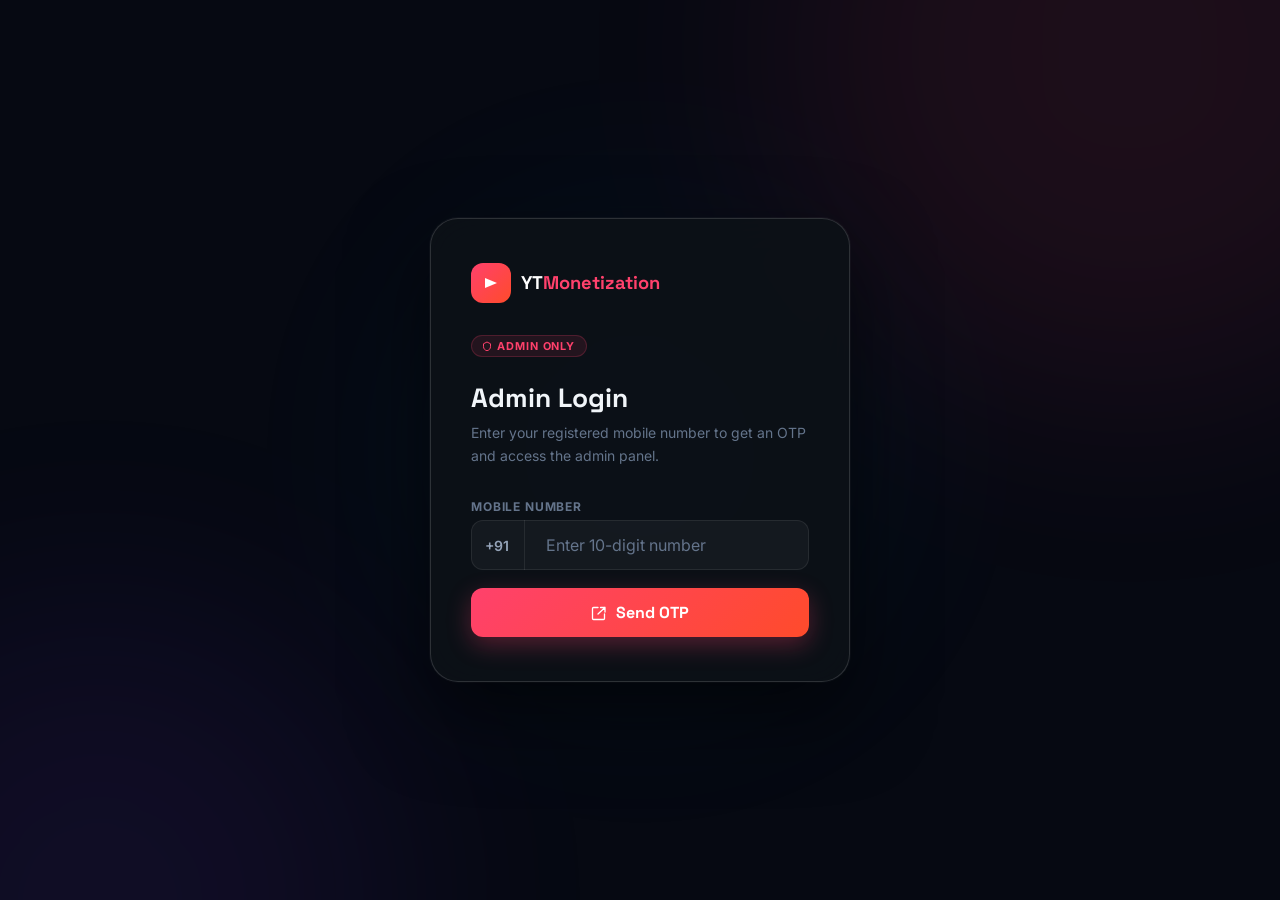
==== admin.html @ 2d953efa "fix: Clear All reliably syncs across all admin devices - Reset _lastOrdersHash='' on clear so next 5" ====
<!DOCTYPE html>
<html lang="en">
<head>
  <meta charset="UTF-8"/>
  <meta name="viewport" content="width=device-width, initial-scale=1.0"/>
  <title>Admin Panel — YTMonetization</title>
  <link rel="preconnect" href="https://fonts.googleapis.com"/>
  <link rel="preconnect" href="https://fonts.gstatic.com" crossorigin/>
  <link href="https://fonts.googleapis.com/css2?family=Inter:wght@300;400;500;600;700;800&family=Space+Grotesk:wght@500;600;700;800&display=swap" rel="stylesheet"/>
  <style>
    *,*::before,*::after{box-sizing:border-box;margin:0;padding:0}
    :root{
      --bg:#060912;--bg2:#0D1117;--bg3:#161B27;
      --border:rgba(255,255,255,0.08);--border2:rgba(255,255,255,0.14);
      --red:#FF416C;--red2:#FF4B2B;
      --green:#10B981;--yellow:#F59E0B;--blue:#3B82F6;
      --text:#F1F5F9;--text2:#94A3B8;--text3:#64748B;
      --card:rgba(255,255,255,0.03);
    }
    html{scroll-behavior:smooth}
    body{font-family:'Inter',sans-serif;background:var(--bg);color:var(--text);min-height:100vh;overflow-x:hidden}

    /* BG ORBS */
    .page-bg{position:fixed;inset:0;z-index:0;overflow:hidden;pointer-events:none}
    .orb{position:absolute;border-radius:50%;filter:blur(120px);opacity:.09}
    .orb1{width:700px;height:700px;background:var(--red);top:-300px;right:-200px}
    .orb2{width:600px;height:600px;background:#7C3AED;bottom:-300px;left:-200px}
    .orb3{width:400px;height:400px;background:#0EA5E9;top:50%;left:50%;transform:translate(-50%,-50%)}

    /* ═══════════════════════════════
       LOGIN SCREEN
    ═══════════════════════════════ */
    #loginScreen{position:fixed;inset:0;z-index:100;display:flex;align-items:center;justify-content:center;padding:1.5rem}
    .login-card{
      width:100%;max-width:420px;
      background:rgba(13,17,23,0.9);
      border:1px solid var(--border2);border-radius:28px;
      padding:2.75rem 2.5rem;
      backdrop-filter:blur(24px);
      box-shadow:0 32px 80px rgba(0,0,0,.6),0 0 0 1px rgba(255,255,255,.04);
      animation:cardIn .5s cubic-bezier(.34,1.56,.64,1) both;
    }
    @keyframes cardIn{from{opacity:0;transform:scale(.92) translateY(24px)}to{opacity:1;transform:none}}

    .lc-logo{display:flex;align-items:center;gap:10px;margin-bottom:2rem}
    .lc-logo-box{width:40px;height:40px;border-radius:12px;background:linear-gradient(135deg,var(--red),var(--red2));display:flex;align-items:center;justify-content:center}
    .lc-logo-text{font-family:'Space Grotesk',sans-serif;font-weight:800;font-size:1.15rem;color:#fff}
    .lc-logo-text .acc{color:var(--red)}
    .lc-admin-pill{display:inline-flex;align-items:center;gap:5px;background:rgba(255,65,108,.1);border:1px solid rgba(255,65,108,.2);color:var(--red);font-size:.68rem;font-weight:700;padding:.2rem .65rem;border-radius:100px;margin-bottom:1.5rem;text-transform:uppercase;letter-spacing:.08em}
    .lc-title{font-family:'Space Grotesk',sans-serif;font-size:1.65rem;font-weight:800;margin-bottom:.35rem}
    .lc-sub{font-size:.875rem;color:var(--text3);line-height:1.65;margin-bottom:2rem}

    .ls{display:flex;flex-direction:column;gap:1.1rem}
    .ls.hidden{display:none}

    .fl{font-size:.75rem;font-weight:700;color:var(--text3);text-transform:uppercase;letter-spacing:.07em;margin-bottom:.4rem;display:block}
    .inp-wrap{position:relative}
    .inp-pre{position:absolute;left:0;top:0;bottom:0;display:flex;align-items:center;padding:0 .9rem;border-right:1px solid var(--border);color:var(--text2);font-size:.875rem;font-weight:600;pointer-events:none;user-select:none}
    .inp{width:100%;background:rgba(255,255,255,.04);border:1px solid var(--border);border-radius:12px;color:var(--text);font-family:'Inter',sans-serif;font-size:1rem;padding:.875rem 1rem .875rem 4.6rem;outline:none;transition:all .2s;-webkit-appearance:none}
    .inp:focus{border-color:rgba(255,65,108,.5);background:rgba(255,65,108,.03);box-shadow:0 0 0 3px rgba(255,65,108,.12)}
    .inp::placeholder{color:var(--text3)}

    /* OTP */
    .otp-boxes{display:flex;gap:.45rem;justify-content:center}
    .otp-box{width:48px;height:56px;border-radius:12px;background:rgba(255,255,255,.04);border:1px solid var(--border);color:#fff;font-size:1.5rem;font-weight:800;font-family:'Space Grotesk',sans-serif;text-align:center;outline:none;transition:all .2s;-webkit-appearance:none;caret-color:var(--red)}
    .otp-box:focus{border-color:rgba(255,65,108,.5);background:rgba(255,65,108,.04);box-shadow:0 0 0 3px rgba(255,65,108,.12)}
    .otp-box.filled{border-color:rgba(255,65,108,.3);background:rgba(255,65,108,.04)}

    .demo-banner{background:rgba(245,158,11,.08);border:1px solid rgba(245,158,11,.18);border-radius:10px;padding:.7rem 1rem;display:flex;align-items:center;gap:.65rem;font-size:.82rem;color:#FCD34D}
    .demo-banner strong{font-family:'Space Grotesk',sans-serif;font-size:1rem;letter-spacing:.12em}

    .lbtn{width:100%;padding:.9rem;border:none;border-radius:12px;background:linear-gradient(135deg,var(--red),var(--red2));color:#fff;font-family:'Space Grotesk',sans-serif;font-size:1rem;font-weight:700;cursor:pointer;transition:all .25s;box-shadow:0 8px 24px rgba(255,65,108,.3);display:flex;align-items:center;justify-content:center;gap:.6rem}
    .lbtn:hover{transform:translateY(-2px);box-shadow:0 14px 36px rgba(255,65,108,.45)}
    .lbtn:active{transform:translateY(0)}
    .lbtn:disabled{opacity:.5;cursor:not-allowed;transform:none}
    .lbtn-spin{width:18px;height:18px;border:2px solid rgba(255,255,255,.3);border-top-color:#fff;border-radius:50%;animation:spin .7s linear infinite;display:none}
    .lbtn.loading .lbtn-spin{display:block}
    @keyframes spin{to{transform:rotate(360deg)}}

    .lerr{background:rgba(239,68,68,.08);border:1px solid rgba(239,68,68,.18);border-radius:10px;padding:.6rem .9rem;font-size:.82rem;color:#FCA5A5;display:none;align-items:center;gap:.5rem}
    .lerr.show{display:flex}

    .resend-row{display:flex;align-items:center;justify-content:space-between;font-size:.8rem}
    .resend-row span{color:var(--text3)}
    .resend-btn{background:none;border:none;color:var(--red);cursor:pointer;font-size:.8rem;font-weight:700;padding:0;transition:opacity .2s}
    .resend-btn:disabled{color:var(--text3);cursor:not-allowed}

    /* ═══════════════════════════════
       ADMIN APP
    ═══════════════════════════════ */
    #adminApp{display:none;min-height:100vh;flex-direction:column;position:relative;z-index:1}

    /* TOPBAR */
    .topbar{position:sticky;top:0;z-index:50;background:rgba(6,9,18,.92);backdrop-filter:blur(20px);border-bottom:1px solid var(--border);padding:0 1.5rem}
    .topbar-inner{max-width:1280px;margin:0 auto;height:64px;display:flex;align-items:center;justify-content:space-between;gap:1rem}
    .tb-brand{display:flex;align-items:center;gap:10px;text-decoration:none}
    .tb-brand-box{width:32px;height:32px;border-radius:9px;background:linear-gradient(135deg,var(--red),var(--red2));display:flex;align-items:center;justify-content:center}
    .tb-brand span{font-family:'Space Grotesk',sans-serif;font-weight:800;font-size:1.05rem;color:#fff}
    .tb-brand .acc{color:var(--red)}
    .tb-pill{background:rgba(255,65,108,.1);border:1px solid rgba(255,65,108,.2);color:var(--red);font-size:.68rem;font-weight:700;padding:.15rem .55rem;border-radius:100px;text-transform:uppercase;letter-spacing:.08em}
    .tb-right{display:flex;align-items:center;gap:.75rem}
    .tb-avatar{width:34px;height:34px;border-radius:50%;background:linear-gradient(135deg,var(--red),var(--red2));display:flex;align-items:center;justify-content:center;font-weight:800;font-size:.85rem;color:#fff;flex-shrink:0}
    .tb-num{font-size:.82rem;color:var(--text2)}
    .tb-logout{display:flex;align-items:center;gap:.4rem;background:rgba(255,255,255,.05);border:1px solid var(--border);border-radius:8px;padding:.35rem .8rem;color:var(--text2);font-size:.8rem;font-weight:600;cursor:pointer;transition:all .2s}
    .tb-logout:hover{border-color:rgba(239,68,68,.4);color:#FCA5A5;background:rgba(239,68,68,.06)}
    .tb-preview{display:flex;align-items:center;gap:.4rem;background:rgba(16,185,129,.06);border:1px solid rgba(16,185,129,.18);border-radius:8px;padding:.35rem .8rem;color:#34D399;font-size:.8rem;font-weight:600;cursor:pointer;text-decoration:none;transition:all .2s}
    .tb-preview:hover{background:rgba(16,185,129,.12);border-color:rgba(16,185,129,.35)}

    /* MAIN */
    .admin-main{flex:1;max-width:1280px;margin:0 auto;padding:2rem 1.5rem 5rem;width:100%}

    /* PAGE HEADER */
    .ph{display:flex;align-items:flex-start;justify-content:space-between;gap:1rem;margin-bottom:2rem;flex-wrap:wrap}
    .ph-left h1{font-family:'Space Grotesk',sans-serif;font-size:1.8rem;font-weight:800}
    .ph-left p{font-size:.875rem;color:var(--text3);margin-top:.3rem}
    .add-btn{display:flex;align-items:center;gap:.5rem;background:linear-gradient(135deg,var(--red),var(--red2));border:none;border-radius:12px;padding:.75rem 1.35rem;color:#fff;font-family:'Space Grotesk',sans-serif;font-weight:700;font-size:.9rem;cursor:pointer;transition:all .25s;box-shadow:0 6px 20px rgba(255,65,108,.3);white-space:nowrap}
    .add-btn:hover{transform:translateY(-2px);box-shadow:0 10px 30px rgba(255,65,108,.45)}

    /* STATS */
    .stats{display:grid;grid-template-columns:repeat(4,1fr);gap:1rem;margin-bottom:2rem}
    .stat{background:var(--card);border:1px solid var(--border);border-radius:16px;padding:1.25rem;display:flex;flex-direction:column;gap:.6rem;transition:border-color .2s}
    .stat:hover{border-color:var(--border2)}
    .stat-top{display:flex;align-items:center;justify-content:space-between}
    .stat-lbl{font-size:.72rem;color:var(--text3);font-weight:700;text-transform:uppercase;letter-spacing:.07em}
    .stat-ico{width:36px;height:36px;border-radius:10px;display:flex;align-items:center;justify-content:center}
    .stat-num{font-family:'Space Grotesk',sans-serif;font-size:2rem;font-weight:800;line-height:1}
    .stat-hint{font-size:.72rem;color:var(--text3)}

    /* FILTERS */
    .filters{display:flex;align-items:center;gap:.6rem;margin-bottom:1.5rem;flex-wrap:wrap}
    .fbtn{padding:.45rem 1.1rem;border-radius:100px;font-size:.8rem;font-weight:600;border:1px solid var(--border);background:transparent;color:var(--text2);cursor:pointer;transition:all .2s;display:flex;align-items:center;gap:.4rem}
    .fbtn.active{background:rgba(255,65,108,.1);border-color:rgba(255,65,108,.3);color:var(--red)}
    .fbtn:hover:not(.active){border-color:var(--border2);color:#fff}

    /* PLATFORM SECTION */
    .plat-sec{margin-bottom:2.5rem}
    .plat-hdr{display:flex;align-items:center;gap:.75rem;margin-bottom:1.1rem;padding-bottom:.75rem;border-bottom:1px solid var(--border)}
    .plat-ico{width:36px;height:36px;border-radius:10px;display:flex;align-items:center;justify-content:center;flex-shrink:0}
    .plat-name{font-family:'Space Grotesk',sans-serif;font-size:1.05rem;font-weight:700}
    .plat-cnt{background:rgba(255,255,255,.06);border:1px solid var(--border);border-radius:100px;padding:.15rem .65rem;font-size:.72rem;color:var(--text2);font-weight:600}

    /* PLANS GRID */
    .plans-grid{display:grid;grid-template-columns:repeat(auto-fill,minmax(290px,1fr));gap:1rem}

    /* PLAN CARD */
    .pcard{background:var(--card);border:1px solid var(--border);border-radius:20px;padding:1.5rem;display:flex;flex-direction:column;gap:.9rem;transition:all .22s;position:relative;overflow:hidden}
    .pcard::after{content:'';position:absolute;inset:0;border-radius:20px;background:linear-gradient(135deg,rgba(255,65,108,.04),transparent);opacity:0;transition:opacity .2s;pointer-events:none}
    .pcard:hover{border-color:var(--border2);box-shadow:0 8px 32px rgba(0,0,0,.3)}
    .pcard:hover::after{opacity:1}

    .pc-top{display:flex;align-items:flex-start;justify-content:space-between;gap:.5rem}
    .pc-tag{display:inline-flex;align-items:center;gap:.3rem;font-size:.65rem;font-weight:700;text-transform:uppercase;letter-spacing:.08em;padding:.18rem .6rem;border-radius:100px;width:fit-content}
    .tag-yt{background:rgba(255,65,108,.12);color:#FF7A9A;border:1px solid rgba(255,65,108,.2)}
    .tag-ig{background:rgba(192,132,252,.12);color:#C084FC;border:1px solid rgba(192,132,252,.2)}
    .tag-fb{background:rgba(96,165,250,.12);color:#60A5FA;border:1px solid rgba(96,165,250,.2)}
    .pc-name{font-family:'Space Grotesk',sans-serif;font-size:1.05rem;font-weight:700;margin-top:.25rem}
    .pop-badge{background:linear-gradient(135deg,var(--red),var(--red2));color:#fff;font-size:.62rem;font-weight:700;padding:.18rem .55rem;border-radius:100px;text-transform:uppercase;letter-spacing:.06em;white-space:nowrap;flex-shrink:0}

    .pc-price{display:flex;align-items:baseline;gap:.2rem}
    .pc-cur{font-size:1rem;color:var(--red);font-weight:700}
    .pc-val{font-family:'Space Grotesk',sans-serif;font-size:2rem;font-weight:800;line-height:1}
    .pc-note{font-size:.72rem;color:var(--text3);margin-left:.1rem}

    .pc-feats{display:flex;flex-direction:column;gap:.35rem;flex:1}
    .feat-item{display:flex;align-items:center;gap:.45rem;font-size:.82rem}
    .feat-check{color:var(--green);flex-shrink:0;width:14px}
    .feat-x{color:var(--text3);flex-shrink:0;width:14px}

    .pc-timing{display:flex;gap:.75rem;padding:.7rem;background:rgba(255,255,255,.025);border:1px solid var(--border);border-radius:10px}
    .t-item{flex:1;display:flex;flex-direction:column;gap:.15rem}
    .t-lbl{font-size:.62rem;color:var(--text3);font-weight:700;text-transform:uppercase;letter-spacing:.06em}
    .t-val{font-size:.8rem;color:var(--text);font-weight:600}

    .pc-actions{display:flex;gap:.5rem}
    .pc-edit{flex:1;display:flex;align-items:center;justify-content:center;gap:.35rem;background:rgba(59,130,246,.07);border:1px solid rgba(59,130,246,.18);color:#60A5FA;border-radius:10px;padding:.55rem;font-size:.8rem;font-weight:600;cursor:pointer;transition:all .2s}
    .pc-edit:hover{background:rgba(59,130,246,.14);border-color:rgba(59,130,246,.35)}
    .pc-del{display:flex;align-items:center;justify-content:center;background:rgba(239,68,68,.06);border:1px solid rgba(239,68,68,.14);color:#F87171;border-radius:10px;padding:.55rem .7rem;cursor:pointer;transition:all .2s}
    .pc-del:hover{background:rgba(239,68,68,.12);border-color:rgba(239,68,68,.32)}

    /* ADD CARD PLACEHOLDER */
    .add-card{background:transparent;border:2px dashed rgba(255,255,255,.07);border-radius:20px;display:flex;align-items:center;justify-content:center;min-height:200px;cursor:pointer;transition:all .2s}
    .add-card:hover{border-color:rgba(255,65,108,.3);background:rgba(255,65,108,.03)}
    .add-card:hover .add-card-icon{color:var(--red)}
    .add-card-icon{color:var(--text3);text-align:center;transition:color .2s}

    /* EMPTY */
    .empty{text-align:center;padding:3rem;border:2px dashed var(--border);border-radius:20px}
    .empty h3{font-size:1rem;font-weight:600;color:var(--text2);margin:.75rem 0 .3rem}
    .empty p{font-size:.82rem;color:var(--text3)}

    /* ═══════════════════════════════
       MODAL
    ═══════════════════════════════ */
    .mbackdrop{position:fixed;inset:0;z-index:200;background:rgba(0,0,0,.75);backdrop-filter:blur(8px);display:flex;align-items:center;justify-content:center;padding:1rem;opacity:0;pointer-events:none;transition:opacity .25s}
    .mbackdrop.open{opacity:1;pointer-events:all}
    .modal{width:100%;max-width:580px;max-height:90vh;overflow-y:auto;background:#0D1117;border:1px solid var(--border2);border-radius:24px;padding:2rem;transform:scale(.95) translateY(20px);transition:transform .3s cubic-bezier(.34,1.56,.64,1)}
    .mbackdrop.open .modal{transform:none}

    .mhdr{display:flex;align-items:center;justify-content:space-between;margin-bottom:1.75rem}
    .mtitle{font-family:'Space Grotesk',sans-serif;font-size:1.2rem;font-weight:800}
    .mclose{width:32px;height:32px;border-radius:8px;border:1px solid var(--border);background:transparent;color:var(--text2);cursor:pointer;display:flex;align-items:center;justify-content:center;transition:all .2s}
    .mclose:hover{border-color:rgba(239,68,68,.4);color:#F87171;background:rgba(239,68,68,.06)}

    .mgrid{display:grid;grid-template-columns:1fr 1fr;gap:.9rem}
    .mgrid-full{grid-template-columns:1fr}
    .mfield{display:flex;flex-direction:column;gap:.35rem}
    .mfield label{font-size:.72rem;font-weight:700;color:var(--text3);text-transform:uppercase;letter-spacing:.07em}
    .mcontrol{background:rgba(255,255,255,.04);border:1px solid var(--border);border-radius:10px;color:var(--text);font-family:'Inter',sans-serif;font-size:.9rem;padding:.72rem 1rem;outline:none;transition:all .2s;width:100%;-webkit-appearance:none}
    .mcontrol:focus{border-color:rgba(255,65,108,.45);background:rgba(255,65,108,.03);box-shadow:0 0 0 3px rgba(255,65,108,.1)}
    select.mcontrol{cursor:pointer}
    select.mcontrol option{background:#0D1117}
    textarea.mcontrol{resize:vertical;min-height:75px;line-height:1.6}

    .feat-ed{display:flex;flex-direction:column;gap:.45rem}
    .feat-row{display:flex;gap:.35rem;align-items:center}
    .feat-inp{flex:1;background:rgba(255,255,255,.04);border:1px solid var(--border);border-radius:9px;color:var(--text);font-family:'Inter',sans-serif;font-size:.875rem;padding:.65rem .9rem;outline:none;transition:all .2s}
    .feat-inp:focus{border-color:rgba(255,65,108,.4);box-shadow:0 0 0 3px rgba(255,65,108,.1)}
    .feat-inp::placeholder{color:var(--text3)}
    .feat-rm{width:34px;height:34px;flex-shrink:0;border-radius:8px;border:1px solid var(--border);background:rgba(239,68,68,.05);color:#F87171;cursor:pointer;display:flex;align-items:center;justify-content:center;transition:all .2s}
    .feat-rm:hover{background:rgba(239,68,68,.12);border-color:rgba(239,68,68,.3)}
    .feat-add{display:flex;align-items:center;gap:.4rem;padding:.48rem .9rem;background:rgba(16,185,129,.05);border:1px solid rgba(16,185,129,.14);border-radius:8px;color:#34D399;font-size:.8rem;font-weight:600;cursor:pointer;transition:all .2s;width:fit-content}
    .feat-add:hover{background:rgba(16,185,129,.1);border-color:rgba(16,185,129,.28)}

    .toggle-row{display:flex;align-items:center;justify-content:space-between;padding:.75rem 1rem;background:rgba(255,255,255,.02);border:1px solid var(--border);border-radius:10px}
    .toggle-lbl{font-size:.875rem;color:var(--text2);font-weight:500}
    .toggle{position:relative;width:44px;height:24px;cursor:pointer}
    .toggle input{opacity:0;width:0;height:0;position:absolute}
    .toggle-track{position:absolute;inset:0;border-radius:100px;background:rgba(255,255,255,.1);border:1px solid var(--border);transition:all .2s}
    .toggle input:checked~.toggle-track{background:var(--red);border-color:var(--red)}
    .toggle-thumb{position:absolute;top:3px;left:3px;width:16px;height:16px;border-radius:50%;background:#fff;transition:transform .2s;box-shadow:0 1px 4px rgba(0,0,0,.3)}
    .toggle input:checked~.toggle-thumb{transform:translateX(20px)}

    .mfoot{display:flex;gap:.75rem;margin-top:1.75rem;justify-content:flex-end;padding-top:1.25rem;border-top:1px solid var(--border)}
    .mbtn-cancel{padding:.7rem 1.25rem;border-radius:10px;border:1px solid var(--border);background:transparent;color:var(--text2);font-size:.875rem;font-weight:600;cursor:pointer;transition:all .2s}
    .mbtn-cancel:hover{border-color:var(--border2);color:#fff}
    .mbtn-save{padding:.7rem 1.5rem;border-radius:10px;border:none;background:linear-gradient(135deg,var(--red),var(--red2));color:#fff;font-family:'Space Grotesk',sans-serif;font-size:.9rem;font-weight:700;cursor:pointer;transition:all .25s;box-shadow:0 4px 16px rgba(255,65,108,.3);display:flex;align-items:center;gap:.5rem}
    .mbtn-save:hover{transform:translateY(-1px);box-shadow:0 8px 24px rgba(255,65,108,.45)}

    /* DELETE MODAL */
    .del-modal{max-width:400px;text-align:center}
    .del-ico{width:64px;height:64px;border-radius:50%;background:rgba(239,68,68,.08);border:2px solid rgba(239,68,68,.2);display:flex;align-items:center;justify-content:center;margin:0 auto 1.25rem}
    .del-title{font-family:'Space Grotesk',sans-serif;font-size:1.2rem;font-weight:800;margin-bottom:.5rem}
    .del-sub{font-size:.875rem;color:var(--text2);line-height:1.65;margin-bottom:1.5rem}
    .mbtn-del{flex:1;padding:.75rem;border-radius:10px;border:none;background:linear-gradient(135deg,#EF4444,#DC2626);color:#fff;font-family:'Space Grotesk',sans-serif;font-size:.9rem;font-weight:700;cursor:pointer;transition:all .2s;display:flex;align-items:center;justify-content:center;gap:.4rem}
    .mbtn-del:hover{transform:translateY(-1px);box-shadow:0 6px 20px rgba(239,68,68,.4)}

    /* TOAST */
    .toast{position:fixed;bottom:1.5rem;right:1.5rem;z-index:999;background:#1A1F2E;border:1px solid var(--border2);border-radius:12px;padding:.875rem 1.25rem;display:flex;align-items:center;gap:.75rem;font-size:.875rem;font-weight:500;box-shadow:0 8px 32px rgba(0,0,0,.5);transform:translateY(20px);opacity:0;transition:all .3s;pointer-events:none;max-width:320px}
    .toast.show{transform:translateY(0);opacity:1}
    .toast-dot{width:8px;height:8px;border-radius:50%;flex-shrink:0}

    /* RESPONSIVE */
    @media(max-width:1024px){.stats{grid-template-columns:repeat(2,1fr)}}
    @media(max-width:900px){.plans-grid{grid-template-columns:repeat(auto-fill,minmax(260px,1fr))}}

    /* ── MOBILE BOTTOM TAB BAR ── */
    .mobile-tab-bar{display:none}
    @media(max-width:768px){
      /* Hide topbar tab nav on mobile */
      #tabNav{display:none}
      .tb-pill{display:none}
      /* Show bottom tab bar */
      .mobile-tab-bar{
        display:flex;position:fixed;bottom:0;left:0;right:0;z-index:100;
        background:rgba(6,9,18,.96);backdrop-filter:blur(20px);
        border-top:1px solid rgba(255,255,255,.1);
        padding:.5rem 1rem calc(.5rem + env(safe-area-inset-bottom));
        gap:.5rem;
      }
      .mob-tab{
        flex:1;display:flex;flex-direction:column;align-items:center;gap:.25rem;
        background:transparent;border:none;color:rgba(255,255,255,.45);
        font-size:.7rem;font-weight:600;padding:.5rem .25rem;
        border-radius:10px;cursor:pointer;transition:all .2s;position:relative;
      }
      .mob-tab.active{color:#FF416C;background:rgba(255,65,108,.08)}
      .mob-tab svg{opacity:.6;transition:opacity .2s}
      .mob-tab.active svg{opacity:1}
      .mob-tab-badge{
        position:absolute;top:.25rem;right:calc(50% - 18px);
        background:#FF416C;color:#fff;font-size:.6rem;font-weight:700;
        padding:.1rem .3rem;border-radius:100px;min-width:16px;text-align:center;
        line-height:1.4;
      }
    }

    /* ══ MOBILE ≤768px ══ */
    @media(max-width:768px){
      /* Topbar */
      .topbar{padding:0 1rem}
      .topbar-inner{height:54px;gap:.6rem}
      .tb-brand{font-size:.95rem;gap:.4rem}
      .tb-brand svg{width:22px;height:22px}
      .tb-num{display:none}
      .tb-right{gap:.5rem}

      /* Main layout — extra bottom padding for fixed bottom bar */
      .admin-main{padding:1rem .75rem 5.5rem}

      /* Page header — stack title + buttons */
      .ph{flex-direction:column;align-items:flex-start;gap:.75rem}
      .ph-left h1{font-size:1.3rem}
      .ph-left p{font-size:.8rem}
      .ph > button,.ph > div{width:100%}
      .ph > div{display:flex;gap:.5rem}
      .ph > div button,.ph > button{flex:1;justify-content:center}

      /* Stats — 2 cols */
      .stats{grid-template-columns:repeat(2,1fr);gap:.6rem}
      .stat{padding:.9rem 1rem}
      .stat-num{font-size:1.5rem}
      .stat-lbl{font-size:.7rem}
      .stat-ico{width:34px;height:34px}

      /* Tab nav — scrollable */
      .tab-nav{overflow-x:auto;-webkit-overflow-scrolling:touch;scrollbar-width:none;flex-wrap:nowrap;width:100%}
      .tab-nav::-webkit-scrollbar{display:none}
      .tab-btn{padding:.4rem .75rem;font-size:.78rem;white-space:nowrap;flex-shrink:0}

      /* Filters — scrollable */
      .filters{overflow-x:auto;-webkit-overflow-scrolling:touch;scrollbar-width:none;flex-wrap:nowrap;padding-bottom:.25rem}
      .filters::-webkit-scrollbar{display:none}
      .fbtn{white-space:nowrap;flex-shrink:0}

      /* Plans grid */
      .plans-grid{grid-template-columns:1fr}
      .pcard{padding:1.1rem 1rem}

      /* Order cards — compact mobile layout */
      .order-card{padding:.85rem 1rem;gap:.65rem;flex-direction:column;align-items:stretch}
      .oc-top-row{display:flex;align-items:center;gap:.65rem;width:100%}
      .oc-status-bar{height:36px}
      .oc-info{min-width:0}
      .oc-name{font-size:.88rem}
      .oc-meta{flex-direction:row;justify-content:space-between;align-items:center;min-width:0;width:100%}
      .oc-price{font-size:1rem}
      .oc-actions{flex-direction:row;align-items:center;width:100%;margin-left:0;gap:.5rem}
      .status-select{flex:1;font-size:.75rem;padding:.35rem .5rem}
      .oc-view-btn{flex:1;justify-content:center;font-size:.75rem;padding:.4rem .6rem}

      /* Modal */
      .mgrid{grid-template-columns:1fr}
      .modal-inner{padding:1.25rem;max-height:92vh;margin:.5rem}
      .mfoot{flex-direction:column-reverse;gap:.5rem}
      .mbtn-cancel,.mbtn-save,.mbtn-del{width:100%;justify-content:center}

      /* Login */
      .login-card{padding:1.75rem 1.25rem;border-radius:20px}
      .otp-box{width:42px;height:50px;font-size:1.3rem}
    }

    /* ══ SMALL PHONES ≤480px ══ */
    @media(max-width:480px){
      .admin-main{padding:.85rem .65rem 4rem}
      .ph-left h1{font-size:1.15rem}
      .stats{grid-template-columns:repeat(2,1fr);gap:.5rem}
      .stat{padding:.75rem .85rem}
      .stat-num{font-size:1.3rem}
      .stat-ico{width:30px;height:30px}
      .stat-ico svg{width:14px;height:14px}
      .tab-btn{padding:.35rem .6rem;font-size:.72rem}
      .order-card{padding:.75rem .85rem;gap:.55rem}
      .oc-name{font-size:.82rem}
      .oc-ref{font-size:.65rem}
      .oc-service{font-size:.72rem}
      .oc-price{font-size:.95rem}
      .date-group-label{font-size:.65rem}
    }

    /* ══ VERY SMALL ≤380px ══ */
    @media(max-width:380px){
      .otp-boxes{gap:.3rem}.otp-box{width:36px;height:44px;font-size:1.1rem}
      .tb-brand span:last-child{display:none}
      .stats{gap:.4rem}
      .stat{padding:.65rem .75rem}
    }

    /* ── TAB NAV ── */
    .tab-nav{display:flex;gap:.25rem;background:rgba(255,255,255,.04);border:1px solid var(--border);border-radius:10px;padding:3px}
    .tab-btn{
      display:flex;align-items:center;gap:.4rem;
      padding:.4rem .9rem;border-radius:7px;border:none;
      background:transparent;color:var(--text2);
      font-size:.82rem;font-weight:600;cursor:pointer;transition:all .2s;
      position:relative;white-space:nowrap;
    }
    .tab-btn.active{background:rgba(255,255,255,.08);color:#fff}
    .tab-badge{
      background:var(--red);color:#fff;font-size:.65rem;font-weight:700;
      padding:.1rem .35rem;border-radius:100px;min-width:18px;text-align:center;
    }
    .o-dot{display:inline-block;width:7px;height:7px;border-radius:50%;flex-shrink:0}

    /* ── ORDER CARDS ── */
    .orders-date-group{margin-bottom:1.75rem}
    .date-group-label{
      font-size:.72rem;font-weight:700;color:var(--text3);
      text-transform:uppercase;letter-spacing:.08em;
      padding:.4rem 0;margin-bottom:.75rem;
      border-bottom:1px solid var(--border);
      display:flex;align-items:center;gap:.6rem;
    }
    .date-group-label span{
      background:rgba(255,255,255,.05);border:1px solid var(--border);
      border-radius:100px;padding:.15rem .6rem;font-size:.7rem;color:var(--text2);
    }

    .order-card{
      background:var(--card);border:1px solid var(--border);
      border-radius:16px;padding:1.25rem 1.5rem;
      display:flex;align-items:center;gap:1.25rem;
      transition:border-color .2s,box-shadow .2s;
      flex-wrap:wrap;
    }
    .order-card:hover{border-color:var(--border2);box-shadow:0 4px 20px rgba(0,0,0,.2)}
    .order-card+.order-card{margin-top:.6rem}

    .oc-status-bar{width:3px;height:48px;border-radius:100px;flex-shrink:0}
    .oc-info{flex:1;min-width:160px}
    .oc-ref{font-size:.72rem;font-weight:700;color:var(--text3);letter-spacing:.06em;text-transform:uppercase}
    .oc-name{font-family:'Space Grotesk',sans-serif;font-size:.95rem;font-weight:700;margin:.15rem 0}
    .oc-service{font-size:.78rem;color:var(--text2)}

    .oc-meta{display:flex;flex-direction:column;gap:.3rem;min-width:120px}
    .oc-price{font-family:'Space Grotesk',sans-serif;font-size:1.1rem;font-weight:800}
    .oc-time{font-size:.72rem;color:var(--text3)}

    .oc-status-wrap{display:flex;flex-direction:column;gap:.4rem;align-items:flex-start}
    .oc-badge{
      display:inline-flex;align-items:center;gap:.35rem;
      padding:.25rem .7rem;border-radius:100px;font-size:.72rem;font-weight:700;
    }
    .badge-pending   {background:rgba(245,158,11,.1);color:#FCD34D;border:1px solid rgba(245,158,11,.25)}
    .badge-processing{background:rgba(59,130,246,.1);color:#93C5FD;border:1px solid rgba(59,130,246,.25)}
    .badge-completed {background:rgba(16,185,129,.1);color:#6EE7B7;border:1px solid rgba(16,185,129,.25)}
    .badge-cancelled {background:rgba(107,114,128,.1);color:#9CA3AF;border:1px solid rgba(107,114,128,.25)}

    .oc-actions{display:flex;gap:.4rem;align-items:center;margin-left:auto}
    .oc-view-btn{
      display:flex;align-items:center;gap:.35rem;
      padding:.4rem .8rem;border-radius:8px;border:1px solid var(--border);
      background:transparent;color:var(--text2);font-size:.78rem;font-weight:600;
      cursor:pointer;transition:all .2s;
    }
    .oc-view-btn:hover{border-color:var(--border2);color:#fff}
    .status-select{
      padding:.35rem .65rem;border-radius:8px;border:1px solid var(--border);
      background:rgba(255,255,255,.04);color:var(--text);
      font-family:'Inter',sans-serif;font-size:.78rem;font-weight:600;
      cursor:pointer;outline:none;transition:border-color .2s;
    }
    .status-select:focus{border-color:rgba(255,65,108,.4)}
    .status-select option{background:#0D1117}

    .ss-chip{
      display:inline-flex;align-items:center;gap:.3rem;
      background:rgba(16,185,129,.08);border:1px solid rgba(16,185,129,.2);
      color:#6EE7B7;font-size:.7rem;font-weight:600;
      padding:.15rem .5rem;border-radius:100px;
    }

    /* order detail rows */
    .od-section{background:rgba(255,255,255,.02);border:1px solid var(--border);border-radius:10px;overflow:hidden}
    .od-section-title{padding:.6rem 1rem;font-size:.7rem;font-weight:700;color:var(--text3);text-transform:uppercase;letter-spacing:.08em;border-bottom:1px solid var(--border)}
    .od-row{display:flex;justify-content:space-between;align-items:center;gap.75rem;padding:.55rem 1rem;font-size:.84rem}
    .od-row+.od-row{border-top:1px solid rgba(255,255,255,.04)}
    .od-key{color:var(--text3);font-weight:500;flex-shrink:0}
    .od-val{color:var(--text);font-weight:600;text-align:right;word-break:break-all}
    .od-val-green{color:#6EE7B7}
    .od-val-link{color:#60A5FA;text-decoration:none}
    .od-val-link:hover{text-decoration:underline}

    .empty-orders{text-align:center;padding:3.5rem 2rem;border:2px dashed var(--border);border-radius:16px;color:var(--text3)}
    .empty-orders h3{font-size:1rem;font-weight:600;margin-bottom:.25rem;color:var(--text2)}
    .empty-orders p{font-size:.82rem}

    @media(max-width:640px){
      .tab-btn{padding:.35rem .65rem;font-size:.75rem}
      .order-card{padding:1rem;gap:.85rem}
      .oc-actions{flex-direction:column;align-items:stretch;width:100%}
      .status-select,.oc-view-btn{width:100%;justify-content:center}
    }
  </style>
</head>
<body>

<div class="page-bg">
  <div class="orb orb1"></div>
  <div class="orb orb2"></div>
  <div class="orb orb3"></div>
</div>

<!-- ═══════════════════════════════════
     LOGIN SCREEN
═══════════════════════════════════ -->
<div id="loginScreen">
  <div class="login-card">
    <div class="lc-logo">
      <div class="lc-logo-box"><svg width="20" height="20" viewBox="0 0 20 20" fill="none"><path d="M4 5l12 5L4 15V5z" fill="white"/></svg></div>
      <span class="lc-logo-text">YT<span class="acc">Monetization</span></span>
    </div>
    <div class="lc-admin-pill">
      <svg width="10" height="10" viewBox="0 0 10 10" fill="none"><path d="M5 1l3.5 1.75v3C8.5 7.75 7 9.25 5 9.75 3 9.25 1.5 7.75 1.5 5.75V2.75L5 1z" stroke="currentColor" stroke-width="1" stroke-linejoin="round"/></svg>
      Admin Only
    </div>
    <h2 class="lc-title">Admin Login</h2>
    <p class="lc-sub">Enter your registered mobile number to get an OTP and access the admin panel.</p>

    <!-- Step 1: Phone -->
    <div class="ls" id="step1">
      <div>
        <label class="fl">Mobile Number</label>
        <div class="inp-wrap">
          <div class="inp-pre">+91</div>
          <input class="inp" id="phoneInp" type="tel" maxlength="10" placeholder="Enter 10-digit number" autocomplete="tel"/>
        </div>
      </div>
      <div class="lerr" id="phoneErr">
        <svg width="14" height="14" viewBox="0 0 14 14" fill="none"><circle cx="7" cy="7" r="6" stroke="currentColor" stroke-width="1.2"/><path d="M7 4.5v3M7 8.5v.5" stroke="currentColor" stroke-width="1.2" stroke-linecap="round"/></svg>
        <span id="phoneErrTxt">Unauthorized. Access denied.</span>
      </div>
      <button class="lbtn" id="sendOtpBtn">
        <div class="lbtn-spin"></div>
        <svg width="16" height="16" viewBox="0 0 16 16" fill="none"><path d="M14 2.5L7 9M14 2.5H9.5M14 2.5V7M7 2.5H2.5A1 1 0 001.5 3.5v10a1 1 0 001 1h10a1 1 0 001-1v-4.5" stroke="white" stroke-width="1.3" stroke-linecap="round" stroke-linejoin="round"/></svg>
        Send OTP
      </button>
    </div>

    <!-- Step 2: OTP -->
    <div class="ls hidden" id="step2">
      <div class="demo-banner">
        <svg width="16" height="16" viewBox="0 0 16 16" fill="none"><path d="M8 2a6 6 0 100 12A6 6 0 008 2zm0 3v3.5M8 10v.5" stroke="#F59E0B" stroke-width="1.3" stroke-linecap="round"/></svg>
        <div>Demo OTP: <strong id="demoOtp">——————</strong></div>
      </div>
      <div>
        <label class="fl" style="text-align:center;display:block;margin-bottom:.75rem">Enter 6-Digit OTP</label>
        <div class="otp-boxes" id="otpBoxes">
          <input class="otp-box" maxlength="1" type="text" inputmode="numeric"/>
          <input class="otp-box" maxlength="1" type="text" inputmode="numeric"/>
          <input class="otp-box" maxlength="1" type="text" inputmode="numeric"/>
          <input class="otp-box" maxlength="1" type="text" inputmode="numeric"/>
          <input class="otp-box" maxlength="1" type="text" inputmode="numeric"/>
          <input class="otp-box" maxlength="1" type="text" inputmode="numeric"/>
        </div>
      </div>
      <div class="lerr" id="otpErr">
        <svg width="14" height="14" viewBox="0 0 14 14" fill="none"><circle cx="7" cy="7" r="6" stroke="currentColor" stroke-width="1.2"/><path d="M7 4.5v3M7 8.5v.5" stroke="currentColor" stroke-width="1.2" stroke-linecap="round"/></svg>
        Incorrect OTP. Please try again.
      </div>
      <button class="lbtn" id="verifyBtn">
        <div class="lbtn-spin"></div>
        <svg width="16" height="16" viewBox="0 0 16 16" fill="none"><path d="M2.5 8l4 4 7-7" stroke="white" stroke-width="1.6" stroke-linecap="round" stroke-linejoin="round"/></svg>
        Verify & Login
      </button>
      <div class="resend-row">
        <span id="resendTimer">Resend OTP in 30s</span>
        <button class="resend-btn" id="resendBtn" disabled>Resend</button>
      </div>
    </div>
  </div>
</div>

<!-- ═══════════════════════════════════
     ADMIN APP
═══════════════════════════════════ -->
<div id="adminApp">

  <nav class="topbar">
    <div class="topbar-inner">
      <a href="index.html" target="_blank" class="tb-brand">
        <div class="tb-brand-box"><svg width="16" height="16" viewBox="0 0 16 16" fill="none"><path d="M3 4l10 4L3 12V4z" fill="white"/></svg></div>
        <span>YT<span class="acc">Monetization</span></span>
      </a>
      <!-- Tab Navigation (desktop only — mobile uses bottom nav) -->
      <div class="tab-nav" id="tabNav">
        <button class="tab-btn active" data-tab="plans">
          <svg width="14" height="14" viewBox="0 0 14 14" fill="none"><rect x="1" y="2" width="12" height="10" rx="2" stroke="currentColor" stroke-width="1.2"/><path d="M1 5h12" stroke="currentColor" stroke-width="1.2"/></svg>
          Plans
        </button>
        <button class="tab-btn" data-tab="orders">
          <svg width="14" height="14" viewBox="0 0 14 14" fill="none"><path d="M1.5 4.5h11M1.5 7.5h11M1.5 10.5h6" stroke="currentColor" stroke-width="1.2" stroke-linecap="round"/></svg>
          Orders
          <span class="tab-badge" id="pendingBadge" style="display:none">0</span>
        </button>
      </div>
      <div class="tb-pill">Admin Panel</div>
      <div class="tb-right">
        <a href="index.html" target="_blank" class="tb-preview">
          <svg width="13" height="13" viewBox="0 0 13 13" fill="none"><path d="M5.5 2H2.5A1.5 1.5 0 001 3.5v7A1.5 1.5 0 002.5 12h7A1.5 1.5 0 0011 10.5V7.5M8 1h4m0 0v4m0-4L5.5 7.5" stroke="currentColor" stroke-width="1.2" stroke-linecap="round"/></svg>
          Preview Site
        </a>
        <div class="tb-avatar">R</div>
        <span class="tb-num" id="tbNum">+91 XXXXXXXXXX</span>
        <button class="tb-logout" id="logoutBtn">
          <svg width="13" height="13" viewBox="0 0 13 13" fill="none"><path d="M5 2H3A1.5 1.5 0 001.5 3.5v6A1.5 1.5 0 003 11h2M8.5 9.5L11.5 6.5l-3-3M11.5 6.5H5" stroke="currentColor" stroke-width="1.2" stroke-linecap="round" stroke-linejoin="round"/></svg>
          Logout
        </button>
      </div>
    </div>
  </nav>

  <!-- Mobile Bottom Tab Bar -->
  <div class="mobile-tab-bar" id="mobileTabBar">
    <button class="mob-tab active" data-tab="plans">
      <svg width="20" height="20" viewBox="0 0 20 20" fill="none"><rect x="2" y="3" width="16" height="14" rx="2.5" stroke="currentColor" stroke-width="1.5"/><path d="M2 8h16" stroke="currentColor" stroke-width="1.5"/><path d="M6 13h4" stroke="currentColor" stroke-width="1.5" stroke-linecap="round"/></svg>
      <span>Plans</span>
    </button>
    <button class="mob-tab" data-tab="orders">
      <svg width="20" height="20" viewBox="0 0 20 20" fill="none"><path d="M3 6h14M3 10h14M3 14h8" stroke="currentColor" stroke-width="1.5" stroke-linecap="round"/></svg>
      <span>Orders</span>
      <span class="mob-tab-badge" id="pendingBadgeMob" style="display:none">0</span>
    </button>
  </div>

  <div class="admin-main">
    <!-- Header -->
    <div class="ph">
      <div class="ph-left">
        <h1>Pricing Plans</h1>
        <p>Add, edit or remove pricing cards. Changes appear on the website instantly.</p>
      </div>
      <button class="add-btn" id="addPlanBtn">
        <svg width="16" height="16" viewBox="0 0 16 16" fill="none"><path d="M8 3v10M3 8h10" stroke="white" stroke-width="2" stroke-linecap="round"/></svg>
        Add New Plan
      </button>
    </div>

    <!-- Stats -->
    <div class="stats" id="stats">
      <div class="stat">
        <div class="stat-top"><div class="stat-lbl">Total Plans</div><div class="stat-ico" style="background:rgba(255,65,108,.1)"><svg width="18" height="18" viewBox="0 0 18 18" fill="none"><rect x="2" y="3" width="14" height="12" rx="2" stroke="#FF416C" stroke-width="1.4"/><path d="M2 7h14M5 11h4" stroke="#FF416C" stroke-width="1.4" stroke-linecap="round"/></svg></div></div>
        <div class="stat-num" id="stTotal">0</div>
        <div class="stat-hint">Across all platforms</div>
      </div>
      <div class="stat">
        <div class="stat-top"><div class="stat-lbl">YouTube</div><div class="stat-ico" style="background:rgba(255,65,108,.1)"><svg width="18" height="18" viewBox="0 0 18 18" fill="none"><path d="M15.9 5.7s-.2-1.3-.8-1.8c-.7-.6-1.5-.7-1.9-.8C11.4 3 9 3 9 3s-2.4 0-4.2.1c-.4.1-1.2.1-1.9.8-.5.5-.8 1.8-.8 1.8S2 7 2 8.2v.9c0 1.3.1 2.7.1 2.7s.2 1.3.8 1.8c.7.6 1.6.7 2.1.7C6.7 14.5 9 14.5 9 14.5s2.4 0 4.2-.1c.4-.1 1.2-.1 1.9-.8.5-.5.8-1.8.8-1.8s.1-1.4.1-2.7v-.9C16 7 15.9 5.7 15.9 5.7zM7.6 11.1V7l4 2.1-4 2z" fill="#FF416C"/></svg></div></div>
        <div class="stat-num" id="stYT">0</div>
        <div class="stat-hint">Plans active</div>
      </div>
      <div class="stat">
        <div class="stat-top"><div class="stat-lbl">Instagram</div><div class="stat-ico" style="background:rgba(192,132,252,.1)"><svg width="18" height="18" viewBox="0 0 18 18" fill="none"><rect x="3" y="3" width="12" height="12" rx="3.5" stroke="#C084FC" stroke-width="1.4"/><circle cx="9" cy="9" r="3" stroke="#C084FC" stroke-width="1.4"/><circle cx="13" cy="5" r="1.1" fill="#C084FC"/></svg></div></div>
        <div class="stat-num" id="stIG">0</div>
        <div class="stat-hint">Plans active</div>
      </div>
      <div class="stat">
        <div class="stat-top"><div class="stat-lbl">Facebook</div><div class="stat-ico" style="background:rgba(96,165,250,.1)"><svg width="18" height="18" viewBox="0 0 18 18" fill="none"><path d="M15 9A6 6 0 1 0 9 15v-4.3H7.3V9H9V7.6c0-2 1.2-3.1 3-3.1.8 0 1.7.1 1.7.1v1.8H12.7c-1 0-1.3.6-1.3 1.2V9h2.2l-.4 1.7H11.4V15A6 6 0 0 0 15 9z" fill="#60A5FA"/></svg></div></div>
        <div class="stat-num" id="stFB">0</div>
        <div class="stat-hint">Plans active</div>
      </div>
    </div>

    <!-- Filters -->
    <div class="filters" id="filterRow">
      <button class="fbtn active" data-filter="all">
        <svg width="12" height="12" viewBox="0 0 12 12" fill="none"><rect x="1" y="1" width="4" height="4" rx="1" stroke="currentColor" stroke-width="1.2"/><rect x="7" y="1" width="4" height="4" rx="1" stroke="currentColor" stroke-width="1.2"/><rect x="1" y="7" width="4" height="4" rx="1" stroke="currentColor" stroke-width="1.2"/><rect x="7" y="7" width="4" height="4" rx="1" stroke="currentColor" stroke-width="1.2"/></svg>
        All Plans
      </button>
      <button class="fbtn" data-filter="YouTube">YouTube</button>
      <button class="fbtn" data-filter="Instagram">Instagram</button>
      <button class="fbtn" data-filter="Facebook">Facebook</button>
    </div>

    <!-- Plans -->
    <div id="plansContainer"></div>

    <!-- ══════════ ORDERS TAB ══════════ -->
    <div id="ordersTab" style="display:none">

      <!-- Orders Header -->
      <div class="ph">
        <div class="ph-left">
          <h1>Orders</h1>
          <p>All customer orders sorted by date. Update status after processing.</p>
        </div>
        <div style="display:flex;gap:0.6rem;align-items:center;">
          <button class="add-btn" id="refreshOrdersBtn" style="background:rgba(16,185,129,.08);border:1px solid rgba(16,185,129,.2);color:#10B981;box-shadow:none;" onclick="loadOrders(()=>{renderOrders();showToast('Orders refreshed','green');})">
            <svg width="14" height="14" viewBox="0 0 14 14" fill="none"><path d="M12 7A5 5 0 112 7" stroke="currentColor" stroke-width="1.4" stroke-linecap="round"/><path d="M12 3v4h-4" stroke="currentColor" stroke-width="1.4" stroke-linecap="round" stroke-linejoin="round"/></svg>
            Refresh
          </button>
          <button class="add-btn" id="clearOrdersBtn" style="background:rgba(239,68,68,.08);border:1px solid rgba(239,68,68,.2);color:#F87171;box-shadow:none">
            <svg width="14" height="14" viewBox="0 0 14 14" fill="none"><path d="M2 3.5h10M5 3.5V2.5A1 1 0 016 1.5h2a1 1 0 011 1v1M11 3.5L10.5 12h-7L3 3.5" stroke="currentColor" stroke-width="1.2" stroke-linecap="round"/></svg>
            Clear All
          </button>
        </div>
      </div>

      <!-- Order Stats -->
      <div class="stats" id="orderStats">
        <div class="stat">
          <div class="stat-top"><div class="stat-lbl">Total Orders</div><div class="stat-ico" style="background:rgba(255,65,108,.1)"><svg width="18" height="18" viewBox="0 0 18 18" fill="none"><path d="M3 5h12M3 9h12M3 13h7" stroke="#FF416C" stroke-width="1.4" stroke-linecap="round"/></svg></div></div>
          <div class="stat-num" id="oTotal">0</div>
          <div class="stat-hint">All time</div>
        </div>
        <div class="stat">
          <div class="stat-top"><div class="stat-lbl">Pending</div><div class="stat-ico" style="background:rgba(245,158,11,.1)"><svg width="18" height="18" viewBox="0 0 18 18" fill="none"><circle cx="9" cy="9" r="7" stroke="#F59E0B" stroke-width="1.4"/><path d="M9 5.5V9l2.5 2.5" stroke="#F59E0B" stroke-width="1.4" stroke-linecap="round"/></svg></div></div>
          <div class="stat-num" id="oPending">0</div>
          <div class="stat-hint">Needs action</div>
        </div>
        <div class="stat">
          <div class="stat-top"><div class="stat-lbl">Processing</div><div class="stat-ico" style="background:rgba(59,130,246,.1)"><svg width="18" height="18" viewBox="0 0 18 18" fill="none"><path d="M9 3v3M15 9h-3M9 15v-3M3 9h3" stroke="#3B82F6" stroke-width="1.4" stroke-linecap="round"/><circle cx="9" cy="9" r="6" stroke="#3B82F6" stroke-width="1.4"/></svg></div></div>
          <div class="stat-num" id="oProcessing">0</div>
          <div class="stat-hint">In progress</div>
        </div>
        <div class="stat">
          <div class="stat-top"><div class="stat-lbl">Completed</div><div class="stat-ico" style="background:rgba(16,185,129,.1)"><svg width="18" height="18" viewBox="0 0 18 18" fill="none"><circle cx="9" cy="9" r="7" stroke="#10B981" stroke-width="1.4"/><path d="M5.5 9l2.5 2.5 4.5-5" stroke="#10B981" stroke-width="1.4" stroke-linecap="round"/></svg></div></div>
          <div class="stat-num" id="oCompleted">0</div>
          <div class="stat-hint">Delivered</div>
        </div>
      </div>

      <!-- Order Filters -->
      <div class="filters" id="orderFilters">
        <button class="fbtn active" data-ostatus="all">All Orders</button>
        <button class="fbtn" data-ostatus="pending">
          <span class="o-dot" style="background:#F59E0B"></span>Pending
        </button>
        <button class="fbtn" data-ostatus="processing">
          <span class="o-dot" style="background:#3B82F6"></span>Processing
        </button>
        <button class="fbtn" data-ostatus="completed">
          <span class="o-dot" style="background:#10B981"></span>Completed
        </button>
        <button class="fbtn" data-ostatus="cancelled">
          <span class="o-dot" style="background:#6B7280"></span>Cancelled
        </button>
      </div>

      <!-- Orders List -->
      <div id="ordersContainer"></div>

    </div><!-- /ordersTab -->

  </div>
</div>

<!-- ORDER DETAIL MODAL -->
<div class="mbackdrop" id="orderDetailModal">
  <div class="modal" style="max-width:520px">
    <div class="mhdr">
      <div class="mtitle" id="odTitle">Order Details</div>
      <button class="mclose" id="odClose">
        <svg width="13" height="13" viewBox="0 0 13 13" fill="none"><path d="M2 2l9 9M11 2L2 11" stroke="currentColor" stroke-width="1.5" stroke-linecap="round"/></svg>
      </button>
    </div>
    <div id="odBody" style="display:flex;flex-direction:column;gap:.9rem"></div>
    <div class="mfooter" style="margin-top:1.5rem">
      <button class="mbtn-cancel" id="odClose2">Close</button>
    </div>
  </div>
</div>

<!-- ADD/EDIT MODAL -->
<div class="mbackdrop" id="planModal">
  <div class="modal">
    <div class="mhdr">
      <div class="mtitle" id="modalTitle">Add New Plan</div>
      <button class="mclose" id="mClose"><svg width="14" height="14" viewBox="0 0 14 14" fill="none"><path d="M2 2l10 10M12 2L2 12" stroke="currentColor" stroke-width="1.6" stroke-linecap="round"/></svg></button>
    </div>
    <div style="display:flex;flex-direction:column;gap:.9rem">
      <div class="mgrid">
        <div class="mfield"><label>Platform</label><select class="mcontrol" id="mPlatform"><option value="YouTube">YouTube</option><option value="Instagram">Instagram</option><option value="Facebook">Facebook</option></select></div>
        <div class="mfield"><label>Plan Name</label><input class="mcontrol" id="mName" type="text" placeholder="e.g. YouTube Growth"/></div>
      </div>
      <div class="mgrid">
        <div class="mfield"><label>Price (₹)</label><input class="mcontrol" id="mPrice" type="number" min="1" placeholder="799"/></div>
        <div class="mfield"><label>Billing Note</label><input class="mcontrol" id="mBilling" type="text" placeholder="one-time payment"/></div>
      </div>
      <div class="mgrid">
        <div class="mfield"><label>Start Time</label><input class="mcontrol" id="mStart" type="text" placeholder="5 Minutes"/></div>
        <div class="mfield"><label>Delivery Time</label><input class="mcontrol" id="mDelivery" type="text" placeholder="48 Hours"/></div>
      </div>
      <div class="mfield" style="grid-column:1/-1"><label>Service Summary (1 line)</label><input class="mcontrol" id="mService" type="text" placeholder="1,000 Subs + 4,000 Watch Hours + 10K Views"/></div>
      <div class="mfield">
        <label>Features Checklist</label>
        <div class="feat-ed" id="featEd"></div>
        <button type="button" class="feat-add" id="addFeatBtn">
          <svg width="12" height="12" viewBox="0 0 12 12" fill="none"><path d="M6 2v8M2 6h8" stroke="currentColor" stroke-width="1.5" stroke-linecap="round"/></svg>
          Add Feature
        </button>
      </div>
      <div class="toggle-row">
        <span class="toggle-lbl">Mark as "Most Popular"</span>
        <label class="toggle"><input type="checkbox" id="mPopular"/><div class="toggle-track"></div><div class="toggle-thumb"></div></label>
      </div>
    </div>
    <div class="mfoot">
      <button class="mbtn-cancel" id="mCancel">Cancel</button>
      <button class="mbtn-save" id="mSave"><svg width="14" height="14" viewBox="0 0 14 14" fill="none"><path d="M2 7l3.5 3.5L12 3" stroke="white" stroke-width="1.8" stroke-linecap="round" stroke-linejoin="round"/></svg> Save Plan</button>
    </div>
  </div>
</div>

<!-- DELETE MODAL -->
<div class="mbackdrop" id="delModal">
  <div class="modal del-modal">
    <div class="del-ico"><svg width="28" height="28" viewBox="0 0 28 28" fill="none"><path d="M4 7h20M10 7V5a2 2 0 012-2h4a2 2 0 012 2v2M22 7l-1.5 16H7.5L6 7" stroke="#F87171" stroke-width="1.6" stroke-linecap="round" stroke-linejoin="round"/></svg></div>
    <div class="del-title">Delete this plan?</div>
    <div class="del-sub">This will permanently remove <strong id="delPlanName">this plan</strong> from the website. Changes are instant.</div>
    <div class="mfoot" style="justify-content:center">
      <button class="mbtn-cancel" id="delCancel">Keep It</button>
      <button class="mbtn-del" id="delConfirm"><svg width="14" height="14" viewBox="0 0 14 14" fill="none"><path d="M2 3.5h10M4.5 3.5V2.5a1 1 0 011-1h3a1 1 0 011 1v1M10 3.5L9.5 11h-5L4 3.5" stroke="white" stroke-width="1.2" stroke-linecap="round" stroke-linejoin="round"/></svg> Delete Plan</button>
    </div>
  </div>
</div>

<!-- TOAST -->
<div class="toast" id="toast"><div class="toast-dot" id="toastDot"></div><span id="toastTxt"></span></div>

<script>
(() => {
  const ALLOWED  = '7709914156';
  const SESS_KEY = 'ytm_admin_v1';
  const DATA_KEY = 'ytm_plans_v1';

  /* ── DEFAULT PLANS ── */
  const DEFAULTS = [
    {id:'yt-starter',    platform:'YouTube',   name:'YouTube Starter',      price:299,  billing:'one-time payment',start:'5 Minutes', delivery:'24 Hours',  service:'500 Subs + 1,000 Watch Hours + 5K Views',          popular:false,features:['500 Subscribers','1,000 Watch Hours','5,000 Video Views','Lifetime Guarantee','No Priority Support','No Monetization Bundle']},
    {id:'yt-growth',     platform:'YouTube',   name:'YouTube Growth',       price:799,  billing:'one-time payment',start:'5 Minutes', delivery:'48 Hours',  service:'1,000 Subs + 4,000 Watch Hours + 10K Views',       popular:true, features:['1,000 Subscribers','4,000 Watch Hours','10,000 Video Views','Lifetime Guarantee','Priority Support','No Monetization Bundle']},
    {id:'yt-pro',        platform:'YouTube',   name:'YouTube Pro Bundle',   price:1499, billing:'one-time payment',start:'10 Minutes',delivery:'72 Hours',  service:'2,000+ Subs + 4,000+ Watch Hours + 25K Views',     popular:false,features:['2,000+ Subscribers','4,000+ Watch Hours','25,000+ Video Views','Lifetime Guarantee','Priority Support','Full Monetization Bundle']},
    {id:'ig-basic',      platform:'Instagram', name:'Instagram Basic',      price:199,  billing:'one-time payment',start:'5 Minutes', delivery:'20 Minutes',service:'1,000 Indian Followers + 500 Post Likes',          popular:false,features:['1,000 Indian Followers','500 Post Likes','Non-Drop Quality','Lifetime Support','No Priority Support','No Reel Boost']},
    {id:'ig-influencer', platform:'Instagram', name:'Instagram Influencer', price:599,  billing:'one-time payment',start:'5 Minutes', delivery:'2 Hours',   service:'5,000 Followers + 2,000 Likes + Reel Boost',      popular:true, features:['5,000 Followers','2,000 Post Likes','Reel Views Boost','Non-Drop Quality','Priority Support','No Story Boost']},
    {id:'ig-brand',      platform:'Instagram', name:'Instagram Brand',      price:1199, billing:'one-time payment',start:'10 Minutes',delivery:'6 Hours',   service:'10,000 Followers + 5K Likes + Full Reel Boost',    popular:false,features:['10,000 Followers','5,000 Post Likes','Full Reel Boost','Comments Package','Priority Support','Lifetime Guarantee']},
    {id:'fb-starter',    platform:'Facebook',  name:'Facebook Starter',     price:249,  billing:'one-time payment',start:'5 Minutes', delivery:'30 Minutes',service:'500 Page Followers + 10K Watch Minutes',           popular:false,features:['500 Page Followers','10,000 Watch Minutes','Real Indian Users','Lifetime Support','No Priority Support','No Post Boost']},
    {id:'fb-pro',        platform:'Facebook',  name:'Facebook Page Pro',    price:699,  billing:'one-time payment',start:'5 Minutes', delivery:'3 Hours',   service:'2,000 Followers + 60K Watch Minutes + Post Bundle',popular:true, features:['2,000 Page Followers','60,000 Watch Minutes','Post Engagement Bundle','Priority Support','Lifetime Guarantee','No Story Boost']},
    {id:'fb-enterprise', platform:'Facebook',  name:'Facebook Enterprise',  price:1799, billing:'one-time payment',start:'10 Minutes',delivery:'12 Hours',  service:'5,000 Followers + 100K Watch Minutes + Engagement', popular:false,features:['5,000 Page Followers','100,000 Watch Minutes','Full Engagement Package','Story Boost Included','Priority Support','Lifetime Guarantee']},
  ];

  let plans   = loadPlans();
  let editId  = null;
  let delId   = null;
  let demoOTP = '';
  let resendT = null;

  /* BroadcastChannel — sends instant signal to all open tabs of this site */
  const bc = typeof BroadcastChannel !== 'undefined'
    ? new BroadcastChannel('ytm_plans_sync') : null;

  function loadPlans(){ try{ const d=localStorage.getItem(DATA_KEY); return d?JSON.parse(d):JSON.parse(JSON.stringify(DEFAULTS)); }catch{ return JSON.parse(JSON.stringify(DEFAULTS)); } }
  function savePlans(){
    localStorage.setItem(DATA_KEY, JSON.stringify(plans));
    /* Notify all other open tabs instantly */
    bc?.postMessage({ type:'plans_updated' });
    /* Sync to server so all devices (mobile, desktop) see the update */
    fetch('/api/plans', {
      method: 'POST',
      headers: { 'Content-Type': 'application/json' },
      body: JSON.stringify(plans),
    }).catch(() => {}); /* silent fail — localStorage is still the truth locally */
  }
  function uid(){ return Math.random().toString(36).slice(2,9); }

  /* ── Must be declared before bootAdmin() is called ── */
  let activeFilter = 'all';
  const GRAD_PRE    = {YouTube:'linear-gradient(135deg,#FF416C,#FF4B2B)',Instagram:'linear-gradient(135deg,#833ab4,#fd1d1d,#fcb045)',Facebook:'linear-gradient(135deg,#1877F2,#4FC3F7)'};
  const PLAT_ICO_PRE= {
    YouTube:`<svg width="20" height="20" viewBox="0 0 20 20" fill="none"><path d="M17.4 6.2s-.2-1.3-.8-1.8c-.7-.6-1.5-.7-1.9-.8C12.6 3.5 10 3.5 10 3.5s-2.6 0-4.7.1c-.4.1-1.2.1-1.9.8-.6.5-.8 1.8-.8 1.8S2.5 7.6 2.5 9v.8c0 1.3.1 2.8.1 2.8s.2 1.3.8 1.8c.7.6 1.6.6 2.1.7C7.3 14.5 10 14.5 10 14.5s2.6 0 4.7-.1c.4-.1 1.2-.1 1.9-.8.6-.5.8-1.8.8-1.8s.1-1.5.1-2.8V9c0-1.4-.1-2.8-.1-2.8zM8.3 12V8l4.4 2-4.4 2z" fill="white"/></svg>`,
    Instagram:`<svg width="20" height="20" viewBox="0 0 20 20" fill="none"><rect x="3" y="3" width="14" height="14" rx="4" stroke="white" stroke-width="1.5"/><circle cx="10" cy="10" r="3.5" stroke="white" stroke-width="1.5"/><circle cx="14.5" cy="5.5" r="1.25" fill="white"/></svg>`,
    Facebook:`<svg width="20" height="20" viewBox="0 0 20 20" fill="none"><path d="M17 10A7 7 0 1 0 10 17v-5H8v-2h2V8.5C10 6.6 11.3 5.5 13 5.5c.8 0 1.7.1 1.7.1V7.5h-1c-1 0-1.2.6-1.2 1.2V10h2.1l-.3 2H12.5V17A7 7 0 0 0 17 10z" fill="white"/></svg>`,
  };
  const TAG_CLS_PRE = {YouTube:'tag-yt',Instagram:'tag-ig',Facebook:'tag-fb'};

  /* ── SESSION ── */
  if(sessionStorage.getItem(SESS_KEY)==='ok') bootAdmin();

  /* ══════════════════════
     LOGIN
  ══════════════════════ */
  const phoneInp  = document.getElementById('phoneInp');
  const sendBtn   = document.getElementById('sendOtpBtn');
  const phoneErr  = document.getElementById('phoneErr');
  const step1     = document.getElementById('step1');
  const step2     = document.getElementById('step2');
  const boxes     = Array.from(document.querySelectorAll('.otp-box'));
  const verifyBtn = document.getElementById('verifyBtn');
  const otpErr    = document.getElementById('otpErr');

  phoneInp.addEventListener('input',()=>{ phoneInp.value=phoneInp.value.replace(/\D/g,'').slice(0,10); phoneErr.classList.remove('show'); });

  sendBtn.addEventListener('click',()=>{
    const n=phoneInp.value.trim();
    if(n.length!==10){ showPhoneErr('Enter a valid 10-digit number.'); return; }
    if(n!==ALLOWED){ showPhoneErr('Unauthorized number. Access denied.'); return; }
    sendBtn.classList.add('loading'); sendBtn.disabled=true;
    setTimeout(()=>{
      sendBtn.classList.remove('loading'); sendBtn.disabled=false;
      demoOTP = String(Math.floor(100000+Math.random()*900000));
      document.getElementById('demoOtp').textContent = demoOTP;
      step1.classList.add('hidden');
      step2.classList.remove('hidden');
      boxes[0].focus();
      startResend();
    },900);
  });

  function showPhoneErr(msg){ document.getElementById('phoneErrTxt').textContent=msg; phoneErr.classList.add('show'); }

  boxes.forEach((b,i)=>{
    b.addEventListener('input',()=>{
      b.value=b.value.replace(/\D/g,'').slice(-1);
      b.classList.toggle('filled',b.value!=='');
      otpErr.classList.remove('show');
      if(b.value&&i<5) boxes[i+1].focus();
      if(getOTP().length===6) verifyBtn.click();
    });
    b.addEventListener('keydown',e=>{ if(e.key==='Backspace'&&!b.value&&i>0) boxes[i-1].focus(); });
    b.addEventListener('paste',e=>{
      e.preventDefault();
      const t=(e.clipboardData||window.clipboardData).getData('text').replace(/\D/g,'');
      t.split('').slice(0,6).forEach((c,j)=>{ if(boxes[j]){ boxes[j].value=c; boxes[j].classList.add('filled'); } });
      const next=Math.min(t.length,5); boxes[next]?.focus();
      if(getOTP().length===6) setTimeout(()=>verifyBtn.click(),100);
    });
  });

  function getOTP(){ return boxes.map(b=>b.value).join(''); }

  verifyBtn.addEventListener('click',()=>{
    if(getOTP().length<6) return;
    verifyBtn.classList.add('loading'); verifyBtn.disabled=true;
    setTimeout(()=>{
      verifyBtn.classList.remove('loading'); verifyBtn.disabled=false;
      if(getOTP()===demoOTP){
        sessionStorage.setItem(SESS_KEY,'ok');
        bootAdmin();
      } else {
        otpErr.classList.add('show');
        boxes.forEach(b=>{ b.value=''; b.classList.remove('filled'); });
        boxes[0].focus();
      }
    },700);
  });

  function startResend(){
    let s=30;
    const te=document.getElementById('resendTimer');
    const rb=document.getElementById('resendBtn');
    rb.disabled=true; clearInterval(resendT);
    resendT=setInterval(()=>{ s--; te.textContent=s>0?`Resend OTP in ${s}s`:''; if(s<=0){ clearInterval(resendT); rb.disabled=false; } },1000);
  }

  document.getElementById('resendBtn').addEventListener('click',()=>{
    demoOTP=String(Math.floor(100000+Math.random()*900000));
    document.getElementById('demoOtp').textContent=demoOTP;
    boxes.forEach(b=>{ b.value=''; b.classList.remove('filled'); });
    otpErr.classList.remove('show'); boxes[0].focus(); startResend();
    showToast('New OTP generated','yellow');
  });

  /* ══════════════════════
     BOOT ADMIN
  ══════════════════════ */
  function bootAdmin(){
    document.getElementById('loginScreen').style.display='none';
    const app=document.getElementById('adminApp');
    app.style.display='flex';
    document.getElementById('tbNum').textContent='+91 '+ALLOWED.replace(/(\d{5})(\d{5})/,'$1 $2');
    renderAll();
    /* Seed the server bin with current plans on every admin login */
    fetch('/api/plans', {
      method: 'POST',
      headers: { 'Content-Type': 'application/json' },
      body: JSON.stringify(plans),
    }).catch(() => {});
  }

  document.getElementById('logoutBtn').addEventListener('click',()=>{ sessionStorage.removeItem(SESS_KEY); location.reload(); });

  /* ══════════════════════
     RENDER
  ══════════════════════ */
  document.getElementById('filterRow').addEventListener('click',e=>{
    const b=e.target.closest('.fbtn'); if(!b) return;
    document.querySelectorAll('.fbtn').forEach(x=>x.classList.remove('active'));
    b.classList.add('active'); activeFilter=b.dataset.filter; renderPlans();
  });

  function renderAll(){ updateStats(); renderPlans(); }

  function updateStats(){

    document.getElementById('stTotal').textContent=plans.length;
    document.getElementById('stYT').textContent=plans.filter(p=>p.platform==='YouTube').length;
    document.getElementById('stIG').textContent=plans.filter(p=>p.platform==='Instagram').length;
    document.getElementById('stFB').textContent=plans.filter(p=>p.platform==='Facebook').length;
  }

  function renderPlans(){
    const con=document.getElementById('plansContainer');
    const list=activeFilter==='all'?plans:plans.filter(p=>p.platform===activeFilter);
    if(!list.length){ con.innerHTML=`<div class="empty"><svg width="48" height="48" viewBox="0 0 48 48" fill="none" style="opacity:.25"><rect x="6" y="8" width="36" height="32" rx="4" stroke="#94A3B8" stroke-width="2"/><path d="M16 20h16M16 28h10" stroke="#94A3B8" stroke-width="2" stroke-linecap="round"/></svg><h3>No plans yet</h3><p>Click "Add New Plan" to get started.</p></div>`; return; }
    const platforms=[...new Set(list.map(p=>p.platform))];
    con.innerHTML=platforms.map(plat=>{
      const pp=list.filter(p=>p.platform===plat);
      return `<div class="plat-sec">
        <div class="plat-hdr">
          <div class="plat-ico" style="background:${GRAD_PRE[plat]}">${PLAT_ICO_PRE[plat]}</div>
          <span class="plat-name">${plat}</span>
          <span class="plat-cnt">${pp.length} plan${pp.length!==1?'s':''}</span>
        </div>
        <div class="plans-grid">
          ${pp.map(p=>cardHTML(p)).join('')}
          <div class="add-card" onclick="document.getElementById('addPlanBtn').click()">
            <div class="add-card-icon">
              <svg width="32" height="32" viewBox="0 0 32 32" fill="none"><path d="M16 8v16M8 16h16" stroke="currentColor" stroke-width="2" stroke-linecap="round"/></svg>
              <div style="font-size:.82rem;font-weight:600;margin-top:.4rem">Add Plan</div>
            </div>
          </div>
        </div>
      </div>`;
    }).join('');
  }

  function cardHTML(p){
    const feats=(p.features||[]).map(f=>{
      const no=f.match(/^no\s/i);
      return `<div class="feat-item">
        <span class="${no?'feat-x':'feat-check'}">${no
          ?`<svg width="13" height="13" viewBox="0 0 13 13" fill="none"><path d="M2.5 2.5l8 8M10.5 2.5l-8 8" stroke="currentColor" stroke-width="1.4" stroke-linecap="round"/></svg>`
          :`<svg width="13" height="13" viewBox="0 0 13 13" fill="none"><path d="M2 6.5l3 3 6-6" stroke="currentColor" stroke-width="1.5" stroke-linecap="round" stroke-linejoin="round"/></svg>`
        }</span>
        <span style="color:${no?'var(--text3)':'var(--text2)'}">${no?f.replace(/^no\s/i,''):f}</span>
      </div>`;
    }).join('');

    return `<div class="pcard" data-id="${p.id}">
      <div class="pc-top">
        <div>
          <div class="pc-tag ${TAG_CLS_PRE[p.platform]}">${p.platform}</div>
          <div class="pc-name">${p.name}</div>
        </div>
        ${p.popular?`<div class="pop-badge">Most Popular</div>`:''}
      </div>
      <div class="pc-price">
        <span class="pc-cur">₹</span>
        <span class="pc-val">${parseInt(p.price).toLocaleString('en-IN')}</span>
        <span class="pc-note">${p.billing||'one-time payment'}</span>
      </div>
      <div class="pc-feats">${feats}</div>
      <div class="pc-timing">
        <div class="t-item"><div class="t-lbl">Start Time</div><div class="t-val">${p.start}</div></div>
        <div style="width:1px;background:var(--border)"></div>
        <div class="t-item"><div class="t-lbl">Delivery</div><div class="t-val">${p.delivery}</div></div>
      </div>
      <div class="pc-actions">
        <button class="pc-edit" onclick="openEdit('${p.id}')">
          <svg width="13" height="13" viewBox="0 0 13 13" fill="none"><path d="M9 2l2 2-6.5 6.5L2 11l.5-2.5L9 2z" stroke="currentColor" stroke-width="1.2" stroke-linecap="round" stroke-linejoin="round"/></svg>
          Edit Plan
        </button>
        <button class="pc-del" onclick="confirmDel('${p.id}')" title="Delete">
          <svg width="14" height="14" viewBox="0 0 14 14" fill="none"><path d="M2 3.5h10M4.5 3.5V2.5a1 1 0 011-1h3a1 1 0 011 1v1M10 3.5L9.5 11h-5L4 3.5" stroke="currentColor" stroke-width="1.2" stroke-linecap="round" stroke-linejoin="round"/></svg>
        </button>
      </div>
    </div>`;
  }

  /* ══════════════════════
     ADD / EDIT MODAL
  ══════════════════════ */
  document.getElementById('addPlanBtn').addEventListener('click',()=>openModal());
  document.getElementById('mClose').addEventListener('click',closeModal);
  document.getElementById('mCancel').addEventListener('click',closeModal);
  document.getElementById('planModal').addEventListener('click',e=>{ if(e.target===e.currentTarget) closeModal(); });

  function openModal(plan){
    editId=plan?plan.id:null;
    document.getElementById('modalTitle').textContent=plan?'Edit Plan':'Add New Plan';
    document.getElementById('mPlatform').value  = plan?.platform  || 'YouTube';
    document.getElementById('mName').value      = plan?.name      || '';
    document.getElementById('mPrice').value     = plan?.price     || '';
    document.getElementById('mBilling').value   = plan?.billing   || 'one-time payment';
    document.getElementById('mStart').value     = plan?.start     || '5 Minutes';
    document.getElementById('mDelivery').value  = plan?.delivery  || '24 Hours';
    document.getElementById('mService').value   = plan?.service   || '';
    document.getElementById('mPopular').checked = plan?.popular   || false;
    buildFeatEd(plan?.features||['']);
    document.getElementById('planModal').classList.add('open');
    document.body.style.overflow='hidden';
  }

  function closeModal(){ document.getElementById('planModal').classList.remove('open'); document.body.style.overflow=''; editId=null; }

  function buildFeatEd(feats){
    const ed=document.getElementById('featEd'); ed.innerHTML='';
    feats.forEach(f=>addFeatRow(f,false));
  }

  function addFeatRow(val='', focus=true){
    const ed=document.getElementById('featEd');
    const row=document.createElement('div'); row.className='feat-row';
    row.innerHTML=`<input class="feat-inp" type="text" value="${val.replace(/"/g,'&quot;')}" placeholder='Feature text (prefix "No " to show as ✗)'/>
      <button type="button" class="feat-rm"><svg width="12" height="12" viewBox="0 0 12 12" fill="none"><path d="M2 2l8 8M10 2L2 10" stroke="currentColor" stroke-width="1.4" stroke-linecap="round"/></svg></button>`;
    row.querySelector('.feat-rm').addEventListener('click',()=>row.remove());
    ed.appendChild(row);
    if(focus) row.querySelector('input').focus();
  }

  document.getElementById('addFeatBtn').addEventListener('click',()=>addFeatRow());

  document.getElementById('mSave').addEventListener('click',()=>{
    const name  = document.getElementById('mName').value.trim();
    const price = parseInt(document.getElementById('mPrice').value);
    if(!name){ showToast('Plan name is required','red'); return; }
    if(isNaN(price)||price<1){ showToast('Enter a valid price','red'); return; }
    const features=Array.from(document.querySelectorAll('#featEd .feat-inp')).map(i=>i.value.trim()).filter(Boolean);
    const platform=document.getElementById('mPlatform').value;
    const pfx={YouTube:'yt',Instagram:'ig',Facebook:'fb'};
    const obj={
      id:      editId||(pfx[platform]+'-'+uid()),
      platform,
      name,
      price,
      billing:  document.getElementById('mBilling').value.trim()||'one-time payment',
      start:    document.getElementById('mStart').value.trim()||'5 Minutes',
      delivery: document.getElementById('mDelivery').value.trim()||'24 Hours',
      service:  document.getElementById('mService').value.trim(),
      popular:  document.getElementById('mPopular').checked,
      features,
    };
    if(editId){ const i=plans.findIndex(p=>p.id===editId); if(i!==-1) plans[i]=obj; }
    else plans.push(obj);
    savePlans(); closeModal(); renderAll();
    showToast(editId?'Plan updated!':'Plan added!','green');
  });

  /* ══════════════════════
     DELETE
  ══════════════════════ */
  function confirmDel(id){
    delId=id;
    const p=plans.find(x=>x.id===id);
    document.getElementById('delPlanName').textContent=p?`"${p.name}"`:'this plan';
    document.getElementById('delModal').classList.add('open');
    document.body.style.overflow='hidden';
  }

  function closeDelModal(){ document.getElementById('delModal').classList.remove('open'); document.body.style.overflow=''; delId=null; }

  document.getElementById('delCancel').addEventListener('click', closeDelModal);
  document.getElementById('delModal').addEventListener('click',e=>{ if(e.target===e.currentTarget) closeDelModal(); });
  document.getElementById('delConfirm').addEventListener('click',()=>{
    plans=plans.filter(p=>p.id!==delId);
    savePlans(); closeDelModal(); renderAll();
    showToast('Plan deleted','red');
  });

  /* ══════════════════════
     TOAST
  ══════════════════════ */
  let toastT=null;
  function showToast(msg,type='green'){
    const t=document.getElementById('toast');
    const d=document.getElementById('toastDot');
    document.getElementById('toastTxt').textContent=msg;
    d.style.background=type==='green'?'#10B981':type==='red'?'#EF4444':'#F59E0B';
    t.classList.add('show'); clearTimeout(toastT);
    toastT=setTimeout(()=>t.classList.remove('show'),3000);
  }

  /* ══════════════════════
     GLOBAL (Plans)
  ══════════════════════ */
  window.openEdit   = id => openModal(plans.find(p=>p.id===id));
  window.confirmDel = confirmDel;

  /* ══════════════════════════════════════
     TAB SWITCHING
  ══════════════════════════════════════ */
  const PLANS_SECTION  = () => {
    document.getElementById('plansContainer').style.display = '';
    document.getElementById('ordersTab').style.display      = 'none';
    document.querySelector('.ph').style.display             = '';
    document.getElementById('filterRow').style.display      = '';
    document.getElementById('stats').style.display          = '';
  };
  const ORDERS_SECTION = () => {
    document.getElementById('plansContainer').style.display = 'none';
    document.getElementById('ordersTab').style.display      = '';
    document.querySelector('.ph').style.display             = 'none';
    document.getElementById('filterRow').style.display      = 'none';
    document.getElementById('stats').style.display          = 'none';
    loadOrders(() => renderOrders()); // load (+ API merge) then render
  };

  function switchTab(tab) {
    document.querySelectorAll('.tab-btn').forEach(b => b.classList.toggle('active', b.dataset.tab === tab));
    document.querySelectorAll('.mob-tab').forEach(b => b.classList.toggle('active', b.dataset.tab === tab));
    tab === 'orders' ? ORDERS_SECTION() : PLANS_SECTION();
  }

  document.getElementById('tabNav').addEventListener('click', e => {
    const btn = e.target.closest('.tab-btn');
    if (btn) switchTab(btn.dataset.tab);
  });

  document.getElementById('mobileTabBar').addEventListener('click', e => {
    const btn = e.target.closest('.mob-tab');
    if (btn) switchTab(btn.dataset.tab);
  });

  /* ══════════════════════════════════════
     ORDERS
  ══════════════════════════════════════ */
  const ORDERS_KEY = 'ytm_orders';
  let orderFilter  = 'all';
  let orders       = [];

  function loadOrders(callback) {
    /* 1. Load from localStorage first (instant) */
    try { orders = JSON.parse(localStorage.getItem(ORDERS_KEY) || '[]'); }
    catch { orders = []; }
    if (callback) callback();

    /* 2. Also fetch from server API (picks up cross-device orders e.g. iPhone) */
    fetch('/api/orders')
      .then(r => r.json())
      .then(apiOrders => {
        if (!Array.isArray(apiOrders)) return;
        /* Merge: dedupe by id, keep API version as source of truth */
        const map = new Map();
        orders.forEach(o => map.set(o.id, o));
        apiOrders.forEach(o => map.set(o.id, o)); // API overrides
        orders = [...map.values()].sort((a, b) => new Date(b.date) - new Date(a.date));
        /* Sync merged list back to localStorage */
        localStorage.setItem(ORDERS_KEY, JSON.stringify(orders));
        updatePendingBadge();
        if (document.querySelector('.tab-btn.active')?.dataset.tab === 'orders') renderOrders();
      })
      .catch(() => {}); // server offline — localStorage only
  }

  /* Auto-refresh orders from server every 5s — cross-device sync */
  let _lastOrdersHash = '';
  setInterval(() => {
    fetch('/api/orders')
      .then(r => r.json())
      .then(apiOrders => {
        if (!Array.isArray(apiOrders)) return;
        const hash = JSON.stringify(apiOrders.map(o => o.id + o.status));
        if (hash === _lastOrdersHash) return; // nothing changed
        const prevCount = orders.length;
        _lastOrdersHash = hash;
        // Server is source of truth — merge keeping local screenshotData
        const localMap = new Map(orders.map(o => [o.id, o]));
        orders = apiOrders.map(o => ({ ...o, screenshotData: localMap.get(o.id)?.screenshotData || '' }))
                          .sort((a, b) => new Date(b.date) - new Date(a.date));
        localStorage.setItem(ORDERS_KEY, JSON.stringify(orders));
        updatePendingBadge();
        updateOrderStats();
        const activeTab = document.querySelector('.tab-btn.active')?.dataset.tab
                       || document.querySelector('.mob-tab.active')?.dataset.tab;
        if (activeTab === 'orders') renderOrders();
        if (apiOrders.length > prevCount) showToast('New order received!', 'green');
        if (apiOrders.length < prevCount) showToast('Orders updated', 'red');
      })
      .catch(() => {});
  }, 5000);

  /* Listen for new orders from checkout tab (instant) */
  if (typeof BroadcastChannel !== 'undefined') {
    const obc = new BroadcastChannel('ytm_orders_sync');
    obc.onmessage = e => {
      if (e.data?.type === 'new_order') {
        loadOrders();
        updatePendingBadge();
        const activeTab = document.querySelector('.tab-btn.active')?.dataset.tab;
        if (activeTab === 'orders') renderOrders();
        showToast('New order received!', 'green');
      }
    };
  }
  window.addEventListener('storage', e => {
    if (e.key === ORDERS_KEY) {
      loadOrders(); updatePendingBadge();
      if (document.querySelector('.tab-btn.active')?.dataset.tab === 'orders') renderOrders();
    }
  });

  function updatePendingBadge() {
    const count = orders.filter(o => o.status === 'pending').length;
    const show = count > 0 ? 'inline-block' : 'none';
    const badge = document.getElementById('pendingBadge');
    badge.style.display = show; badge.textContent = count;
    const badgeMob = document.getElementById('pendingBadgeMob');
    badgeMob.style.display = show; badgeMob.textContent = count;
  }

  function updateOrderStats() {
    document.getElementById('oTotal').textContent     = orders.length;
    document.getElementById('oPending').textContent   = orders.filter(o=>o.status==='pending').length;
    document.getElementById('oProcessing').textContent= orders.filter(o=>o.status==='processing').length;
    document.getElementById('oCompleted').textContent = orders.filter(o=>o.status==='completed').length;
  }

  /* ── STATUS HELPERS ── */
  const STATUS_META = {
    pending:    { label:'Pending',    cls:'badge-pending',    dot:'#F59E0B', bar:'#F59E0B' },
    processing: { label:'Processing', cls:'badge-processing', dot:'#3B82F6', bar:'#3B82F6' },
    completed:  { label:'Completed',  cls:'badge-completed',  dot:'#10B981', bar:'#10B981' },
    cancelled:  { label:'Cancelled',  cls:'badge-cancelled',  dot:'#6B7280', bar:'#6B7280' },
  };

  function fmtDate(iso) {
    const d = new Date(iso);
    return d.toLocaleDateString('en-IN',{day:'2-digit',month:'short',year:'numeric'});
  }
  function fmtTime(iso) {
    return new Date(iso).toLocaleTimeString('en-IN',{hour:'2-digit',minute:'2-digit',hour12:true});
  }
  function groupByDate(arr) {
    const map = {};
    arr.forEach(o => {
      const key = new Date(o.date).toDateString();
      if (!map[key]) map[key] = [];
      map[key].push(o);
    });
    return map;
  }

  /* ── RENDER ORDERS (uses current `orders` array — call loadOrders first) ── */
  function renderOrders() {
    updateOrderStats();
    updatePendingBadge();

    const filtered = orderFilter === 'all'
      ? orders
      : orders.filter(o => o.status === orderFilter);

    const container = document.getElementById('ordersContainer');

    if (!filtered.length) {
      container.innerHTML = `
        <div class="empty-orders">
          <svg width="48" height="48" viewBox="0 0 48 48" fill="none" style="margin-bottom:.75rem;opacity:.25">
            <rect x="8" y="6" width="32" height="36" rx="4" stroke="#94A3B8" stroke-width="2"/>
            <path d="M16 18h16M16 24h12M16 30h8" stroke="#94A3B8" stroke-width="2" stroke-linecap="round"/>
          </svg>
          <h3>${orderFilter==='all'?'No orders yet':'No '+orderFilter+' orders'}</h3>
          <p>${orderFilter==='all'?'Orders will appear here once customers complete checkout.':'Try a different filter.'}</p>
        </div>`;
      return;
    }

    const grouped = groupByDate(filtered);
    const today   = new Date().toDateString();
    const yest    = new Date(Date.now()-86400000).toDateString();

    container.innerHTML = Object.entries(grouped).map(([dateStr, dayOrders]) => {
      const label = dateStr === today ? 'Today'
                  : dateStr === yest  ? 'Yesterday'
                  : fmtDate(new Date(dateStr).toISOString());

      return `
        <div class="orders-date-group">
          <div class="date-group-label">
            ${label}
            <span>${dayOrders.length} order${dayOrders.length!==1?'s':''}</span>
          </div>
          ${dayOrders.map(o => renderOrderCard(o)).join('')}
        </div>`;
    }).join('');
  }

  function renderOrderCard(o) {
    const sm = STATUS_META[o.status] || STATUS_META.pending;
    const pfx = { YouTube:'🎬', Instagram:'📸', Facebook:'📘' };
    return `
      <div class="order-card" data-oid="${o.id}">
        <div class="oc-status-bar" style="background:${sm.bar}"></div>
        <div class="oc-info">
          <div class="oc-ref">#${o.id}</div>
          <div class="oc-name">${pfx[o.platform]||''} ${o.plan}</div>
          <div class="oc-service">${o.service||''}</div>
          ${o.hasScreenshot ? `<div class="ss-chip" style="margin-top:.35rem">
            <svg width="10" height="10" viewBox="0 0 10 10" fill="none"><rect x="1" y="1.5" width="8" height="6" rx="1" stroke="currentColor" stroke-width="1"/><path d="M1 4h8" stroke="currentColor" stroke-width="1"/></svg>
            Screenshot attached
          </div>` : ''}
        </div>
        <div class="oc-meta">
          <div class="oc-price">₹${parseInt(o.price).toLocaleString('en-IN')}</div>
          <div class="oc-time">${fmtTime(o.date)}</div>
          ${o.mobile ? `<div class="oc-time">${o.mobile}</div>` : ''}
        </div>
        <div class="oc-status-wrap">
          <div class="oc-badge ${sm.cls}">
            <span style="width:6px;height:6px;border-radius:50%;background:${sm.dot};flex-shrink:0;display:inline-block"></span>
            ${sm.label}
          </div>
        </div>
        <div class="oc-actions">
          <button class="oc-view-btn" onclick="viewOrder('${o.id}')">
            <svg width="12" height="12" viewBox="0 0 12 12" fill="none"><circle cx="6" cy="6" r="3" stroke="currentColor" stroke-width="1.2"/><path d="M1 6s2-4 5-4 5 4 5 4-2 4-5 4-5-4-5-4z" stroke="currentColor" stroke-width="1.2"/></svg>
            View
          </button>
          <select class="status-select" onchange="updateOrderStatus('${o.id}',this.value)">
            <option value="pending"    ${o.status==='pending'   ?'selected':''}>⏳ Pending</option>
            <option value="processing" ${o.status==='processing'?'selected':''}>🔄 Processing</option>
            <option value="completed"  ${o.status==='completed' ?'selected':''}>✅ Completed</option>
            <option value="cancelled"  ${o.status==='cancelled' ?'selected':''}>❌ Cancelled</option>
          </select>
        </div>
      </div>`;
  }

  /* ── UPDATE STATUS ── */
  function updateOrderStatus(id, newStatus) {
    const idx = orders.findIndex(o => o.id === id);
    if (idx === -1) return;
    orders[idx].status = newStatus;
    localStorage.setItem(ORDERS_KEY, JSON.stringify(orders));
    /* Sync updated orders to server */
    fetch('/api/orders', {
      method: 'POST',
      headers: { 'Content-Type': 'application/json' },
      body: JSON.stringify(orders[idx])
    }).catch(() => {});
    updatePendingBadge();
    updateOrderStats();
    /* re-render just the badge on the card */
    const sm   = STATUS_META[newStatus] || STATUS_META.pending;
    const card = document.querySelector(`.order-card[data-oid="${id}"]`);
    if (card) {
      card.querySelector('.oc-badge').className   = 'oc-badge ' + sm.cls;
      card.querySelector('.oc-badge').innerHTML   = `<span style="width:6px;height:6px;border-radius:50%;background:${sm.dot};flex-shrink:0;display:inline-block"></span>${sm.label}`;
      card.querySelector('.oc-status-bar').style.background = sm.bar;
    }
    showToast('Status updated to ' + sm.label, 'green');
  }

  /* ── VIEW ORDER DETAIL ── */
  function viewOrder(id) {
    const o = orders.find(x => x.id === id);
    if (!o) return;
    const sm = STATUS_META[o.status] || STATUS_META.pending;
    document.getElementById('odTitle').textContent = 'Order #' + o.id;
    document.getElementById('odBody').innerHTML = `
      <div class="od-section">
        <div class="od-section-title">Order Info</div>
        <div class="od-row"><span class="od-key">Reference</span><span class="od-val">#${o.id}</span></div>
        <div class="od-row"><span class="od-key">Date</span><span class="od-val">${fmtDate(o.date)} · ${fmtTime(o.date)}</span></div>
        <div class="od-row"><span class="od-key">Status</span><span class="od-val"><span class="oc-badge ${sm.cls}">${sm.label}</span></span></div>
      </div>
      <div class="od-section">
        <div class="od-section-title">Plan Details</div>
        <div class="od-row"><span class="od-key">Plan</span><span class="od-val">${o.plan}</span></div>
        <div class="od-row"><span class="od-key">Platform</span><span class="od-val">${o.platform}</span></div>
        <div class="od-row"><span class="od-key">Service</span><span class="od-val">${o.service||'—'}</span></div>
        <div class="od-row"><span class="od-key">Amount</span><span class="od-val od-val-green">₹${parseInt(o.price).toLocaleString('en-IN')}</span></div>
        <div class="od-row"><span class="od-key">UPI ID</span><span class="od-val">${o.upiId||'—'}</span></div>
        <div class="od-row"><span class="od-key">Start Time</span><span class="od-val">${o.start||'—'}</span></div>
        <div class="od-row"><span class="od-key">Delivery</span><span class="od-val">${o.delivery||'—'}</span></div>
      </div>
      <div class="od-section">
        <div class="od-section-title">Customer Details</div>
        <div class="od-row"><span class="od-key">Profile Link</span><a class="od-val od-val-link" href="${o.profileLink}" target="_blank">${o.profileLink}</a></div>
        ${o.mobile ? `<div class="od-row"><span class="od-key">Mobile</span><span class="od-val">${o.mobile}</span></div>` : ''}
        ${o.message ? `<div class="od-row"><span class="od-key">Note</span><span class="od-val">${o.message}</span></div>` : ''}
        <div class="od-row"><span class="od-key">Screenshot</span><span class="od-val">${o.hasScreenshot ? `<span class="ss-chip">✅ ${o.screenshotName||'Attached'}</span>` : '❌ Not uploaded'}</span></div>
        ${o.screenshotData ? `
        <div style="margin-top:1rem">
          <div style="font-size:.72rem;font-weight:600;color:var(--text2);text-transform:uppercase;letter-spacing:.06em;margin-bottom:.5rem">Payment Screenshot</div>
          <a href="${o.screenshotData}" target="_blank" title="Click to open full size">
            <img src="${o.screenshotData}" alt="Payment Screenshot"
              style="width:100%;max-height:320px;object-fit:contain;border-radius:10px;border:1px solid rgba(255,255,255,.08);background:#0a0a0f;cursor:pointer;transition:opacity .2s"
              onmouseover="this.style.opacity='.85'" onmouseout="this.style.opacity='1'">
          </a>
          <div style="font-size:.7rem;color:var(--text3);margin-top:.35rem;text-align:center">Click image to view full size</div>
        </div>` : ''}
      </div>
      <div>
        <label style="font-size:.75rem;font-weight:600;color:var(--text2);display:block;margin-bottom:.4rem;text-transform:uppercase;letter-spacing:.06em">Update Status</label>
        <select class="status-select" style="width:100%" onchange="updateOrderStatus('${o.id}',this.value);document.getElementById('orderDetailModal').classList.remove('open');document.body.style.overflow=''">
          <option value="pending"    ${o.status==='pending'   ?'selected':''}>⏳ Pending</option>
          <option value="processing" ${o.status==='processing'?'selected':''}>🔄 Processing</option>
          <option value="completed"  ${o.status==='completed' ?'selected':''}>✅ Completed</option>
          <option value="cancelled"  ${o.status==='cancelled' ?'selected':''}>❌ Cancelled</option>
        </select>
      </div>`;
    document.getElementById('orderDetailModal').classList.add('open');
    document.body.style.overflow = 'hidden';
  }

  document.getElementById('odClose').addEventListener('click',  () => { document.getElementById('orderDetailModal').classList.remove('open'); document.body.style.overflow=''; });
  document.getElementById('odClose2').addEventListener('click', () => { document.getElementById('orderDetailModal').classList.remove('open'); document.body.style.overflow=''; });
  document.getElementById('orderDetailModal').addEventListener('click', e => { if(e.target===e.currentTarget){ e.currentTarget.classList.remove('open'); document.body.style.overflow=''; } });

  /* ── ORDER FILTERS ── */
  document.getElementById('orderFilters').addEventListener('click', e => {
    const btn = e.target.closest('.fbtn');
    if (!btn || btn.dataset.ostatus === undefined) return;
    document.querySelectorAll('#orderFilters .fbtn').forEach(b => b.classList.remove('active'));
    btn.classList.add('active');
    orderFilter = btn.dataset.ostatus;
    renderOrders();
  });

  /* ── CLEAR ALL ORDERS ── */
  document.getElementById('clearOrdersBtn').addEventListener('click', () => {
    if (!confirm('Delete ALL orders? This cannot be undone.')) return;
    orders = [];
    _lastOrdersHash = ''; // force all devices to re-render on next poll
    localStorage.setItem(ORDERS_KEY, '[]');
    updatePendingBadge();
    updateOrderStats();
    renderOrders();
    showToast('Clearing all orders…', 'red');
    /* Wipe from server — all other admin devices will clear within 5s */
    fetch('/api/orders', { method: 'DELETE' })
      .then(r => {
        if (r.ok) showToast('All orders cleared on all devices', 'red');
        else showToast('Server error — refresh and try again', 'red');
      })
      .catch(() => showToast('Network error — server not updated', 'red'));
  });

  /* expose globals */
  window.viewOrder         = viewOrder;
  window.updateOrderStatus = updateOrderStatus;

  /* init — load from localStorage immediately, then merge from API */
  loadOrders(() => updatePendingBadge());
  updatePendingBadge();

  /* ══════════════════════
     GLOBAL (Plans)
  ══════════════════════ */
  window.openEdit   = id => openModal(plans.find(p=>p.id===id));
  window.confirmDel = confirmDel;

})();
</script>
</body>
</html>
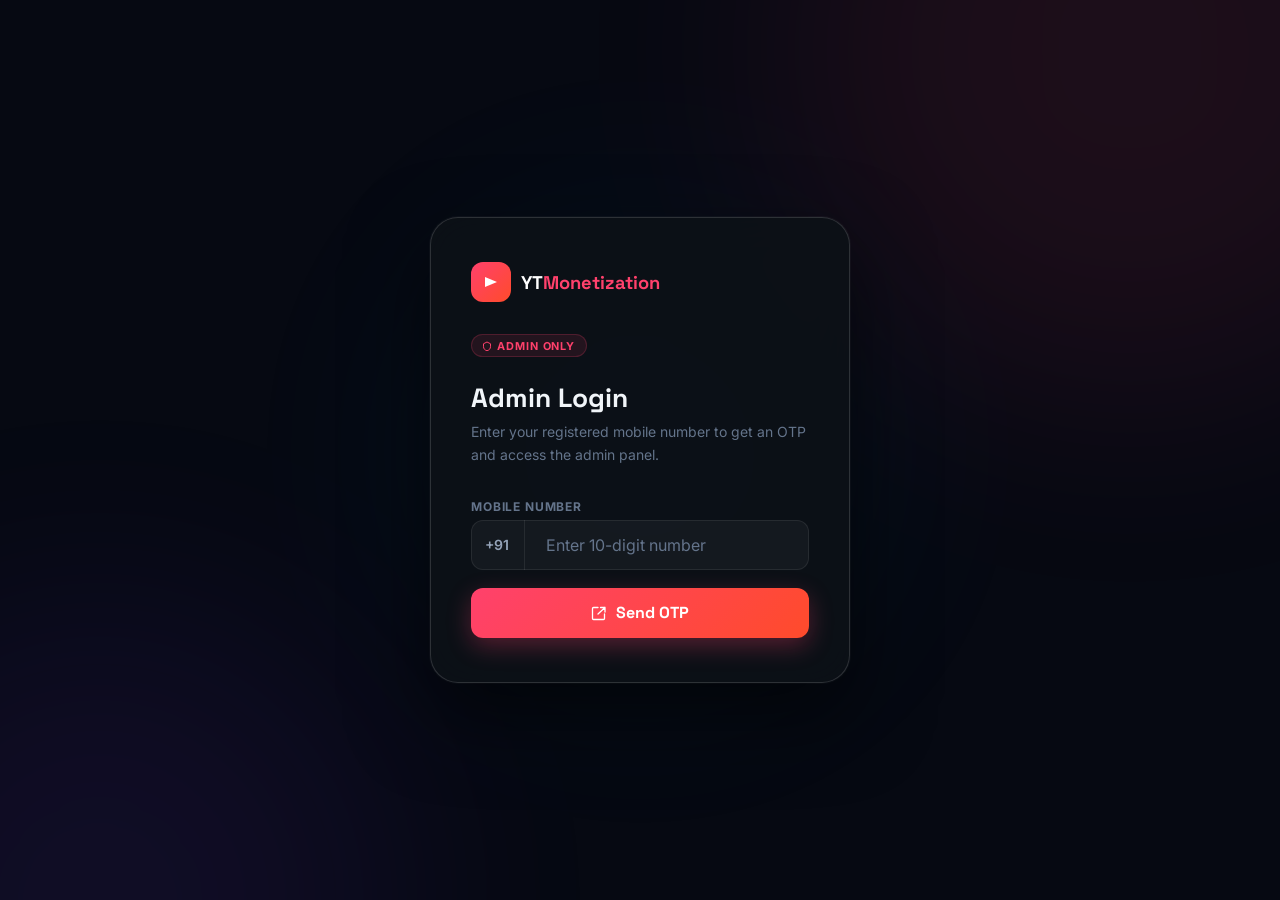
==== commit de3b438f: "feat: full mobile responsive overhaul — production quality across all devices - styles.css: fix hamb" ====
--- a/admin.html
+++ b/admin.html
@@ -353,27 +353,52 @@
     @media(max-width:480px){
       .admin-main{padding:.85rem .65rem 4rem}
       .ph-left h1{font-size:1.15rem}
+      .ph-left p{font-size:.75rem}
       .stats{grid-template-columns:repeat(2,1fr);gap:.5rem}
       .stat{padding:.75rem .85rem}
       .stat-num{font-size:1.3rem}
       .stat-ico{width:30px;height:30px}
       .stat-ico svg{width:14px;height:14px}
-      .tab-btn{padding:.35rem .6rem;font-size:.72rem}
+      .tab-btn{padding:.35rem .6rem;font-size:.72rem;min-height:36px}
       .order-card{padding:.75rem .85rem;gap:.55rem}
       .oc-name{font-size:.82rem}
       .oc-ref{font-size:.65rem}
       .oc-service{font-size:.72rem}
       .oc-price{font-size:.95rem}
       .date-group-label{font-size:.65rem}
+      .login-card{padding:1.5rem 1rem;border-radius:18px}
+      .otp-box{width:40px;height:48px;font-size:1.2rem}
     }
 
     /* ══ VERY SMALL ≤380px ══ */
     @media(max-width:380px){
-      .otp-boxes{gap:.3rem}.otp-box{width:36px;height:44px;font-size:1.1rem}
+      .otp-boxes{gap:.25rem}
+      .otp-box{width:36px;height:44px;font-size:1.1rem}
       .tb-brand span:last-child{display:none}
       .stats{gap:.4rem}
       .stat{padding:.65rem .75rem}
-    }
+      .ph-left h1{font-size:1.05rem}
+      .add-btn{font-size:.78rem;padding:.6rem 1rem}
+    }
+
+    /* ══ 320px: iPhone SE / smallest ══ */
+    @media(max-width:320px){
+      .admin-main{padding:.75rem .5rem 3.5rem}
+      .otp-boxes{gap:.2rem}
+      .otp-box{width:32px;height:40px;font-size:1rem}
+      .login-card{padding:1.25rem .875rem;border-radius:16px}
+      .tab-btn{padding:.3rem .5rem;font-size:.68rem}
+      .stat{padding:.6rem .65rem}
+      .stat-num{font-size:1.15rem}
+      .order-card{padding:.65rem .75rem}
+      .modal-inner{margin:.25rem;padding:1rem}
+    }
+
+    /* ══ GLOBAL ADMIN TOUCH POLISH ══ */
+    a,button,[role=button]{-webkit-tap-highlight-color:transparent;touch-action:manipulation}
+    .status-select,.oc-view-btn,.tab-btn,.fbtn{min-height:36px}
+    .lbtn{min-height:50px}
+    .add-btn{min-height:44px}
 
     /* ── TAB NAV ── */
     .tab-nav{display:flex;gap:.25rem;background:rgba(255,255,255,.04);border:1px solid var(--border);border-radius:10px;padding:3px}
@@ -838,14 +863,16 @@
   function loadPlans(){ try{ const d=localStorage.getItem(DATA_KEY); return d?JSON.parse(d):JSON.parse(JSON.stringify(DEFAULTS)); }catch{ return JSON.parse(JSON.stringify(DEFAULTS)); } }
   function savePlans(){
     localStorage.setItem(DATA_KEY, JSON.stringify(plans));
+    /* Update hash so our own poll doesn't re-render + toast for this save */
+    _lastPlansHash = JSON.stringify(plans.map(p => p.id + (p.name||'') + p.price));
     /* Notify all other open tabs instantly */
     bc?.postMessage({ type:'plans_updated' });
-    /* Sync to server so all devices (mobile, desktop) see the update */
+    /* Sync to server so all devices see the update */
     fetch('/api/plans', {
       method: 'POST',
       headers: { 'Content-Type': 'application/json' },
       body: JSON.stringify(plans),
-    }).catch(() => {}); /* silent fail — localStorage is still the truth locally */
+    }).catch(() => {});
   }
   function uid(){ return Math.random().toString(36).slice(2,9); }
 
@@ -955,12 +982,40 @@
     app.style.display='flex';
     document.getElementById('tbNum').textContent='+91 '+ALLOWED.replace(/(\d{5})(\d{5})/,'$1 $2');
     renderAll();
-    /* Seed the server bin with current plans on every admin login */
-    fetch('/api/plans', {
-      method: 'POST',
-      headers: { 'Content-Type': 'application/json' },
-      body: JSON.stringify(plans),
-    }).catch(() => {});
+    /* On login: pull plans from server (source of truth) then start polling */
+    fetchAndMergePlans(() => { renderAll(); startPlansSync(); });
+  }
+
+  function fetchAndMergePlans(cb) {
+    fetch('/api/plans')
+      .then(r => r.json())
+      .then(serverPlans => {
+        if (Array.isArray(serverPlans) && serverPlans.length > 0) {
+          plans = serverPlans;
+          localStorage.setItem(DATA_KEY, JSON.stringify(plans));
+        }
+        if (cb) cb();
+      })
+      .catch(() => { if (cb) cb(); });
+  }
+
+  let _lastPlansHash = '';
+  function startPlansSync() {
+    setInterval(() => {
+      fetch('/api/plans')
+        .then(r => r.json())
+        .then(serverPlans => {
+          if (!Array.isArray(serverPlans)) return;
+          const hash = JSON.stringify(serverPlans.map(p => p.id + (p.name||'') + p.price));
+          if (hash === _lastPlansHash) return;
+          _lastPlansHash = hash;
+          plans = serverPlans;
+          localStorage.setItem(DATA_KEY, JSON.stringify(plans));
+          renderAll();
+          showToast('Plans updated', 'green');
+        })
+        .catch(() => {});
+    }, 5000);
   }
 
   document.getElementById('logoutBtn').addEventListener('click',()=>{ sessionStorage.removeItem(SESS_KEY); location.reload(); });
@@ -1239,9 +1294,9 @@
         if (hash === _lastOrdersHash) return; // nothing changed
         const prevCount = orders.length;
         _lastOrdersHash = hash;
-        // Server is source of truth — merge keeping local screenshotData
+        // Server is source of truth — screenshotData comes from server (compressed base64)
         const localMap = new Map(orders.map(o => [o.id, o]));
-        orders = apiOrders.map(o => ({ ...o, screenshotData: localMap.get(o.id)?.screenshotData || '' }))
+        orders = apiOrders.map(o => ({ ...o, screenshotData: o.screenshotData || localMap.get(o.id)?.screenshotData || '' }))
                           .sort((a, b) => new Date(b.date) - new Date(a.date));
         localStorage.setItem(ORDERS_KEY, JSON.stringify(orders));
         updatePendingBadge();
